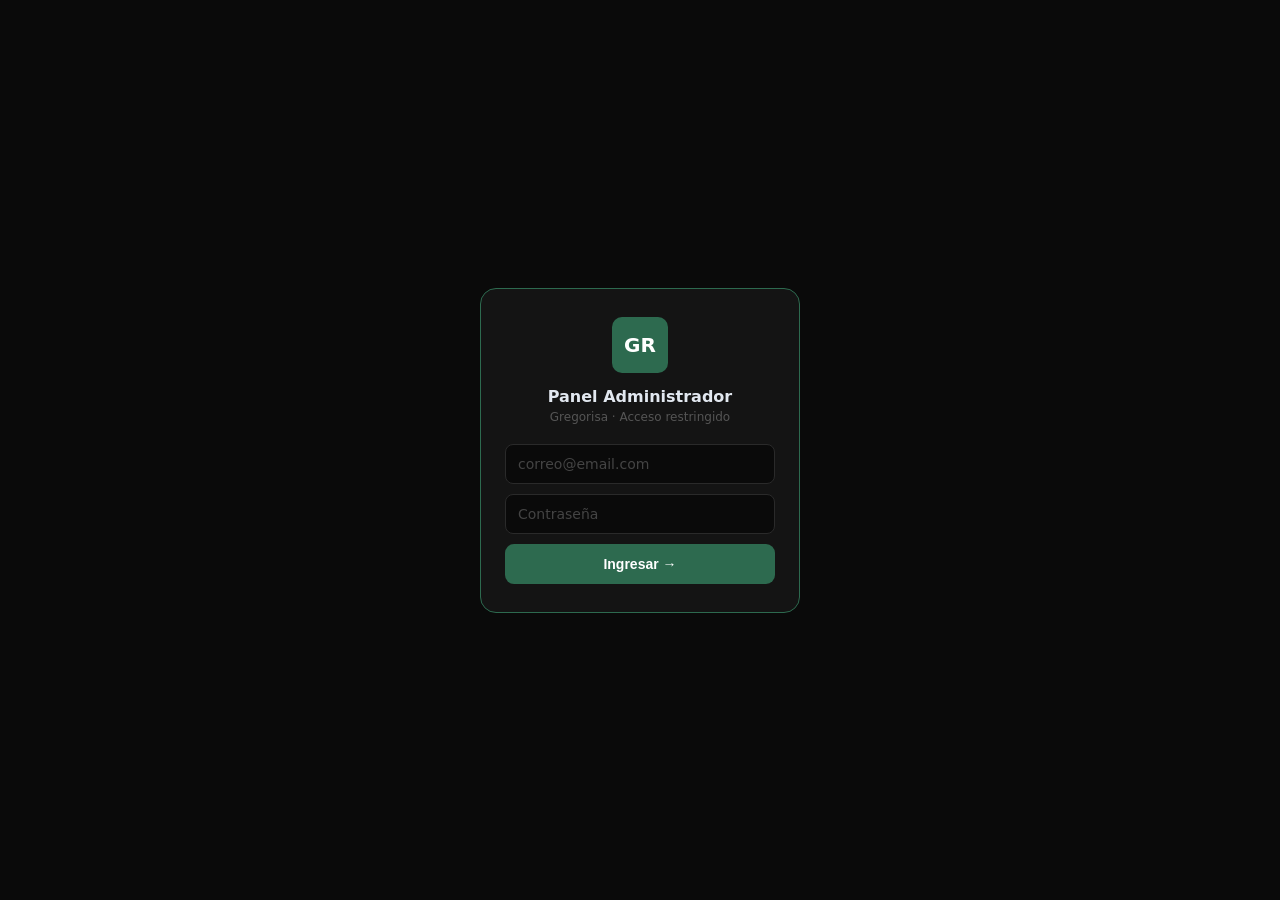
==== admin.html @ 1682cbec "Update Supabase client URL and key" ====
<!DOCTYPE html>
<html lang="es">
<head>
<meta charset="UTF-8">
<meta name="viewport" content="width=device-width, initial-scale=1.0">
<title>Gregorisa — Admin</title>
<style>
*{box-sizing:border-box;margin:0;padding:0;}
body{background:#0a0a0a;font-family:system-ui,sans-serif;color:#e2e8f0;min-height:100vh;}

/* AUTH */
.auth-guard{position:fixed;inset:0;background:#0a0a0a;z-index:9999;display:flex;align-items:center;justify-content:center;padding:20px;}
.auth-card{background:#141414;border:1px solid #2D6A4F;border-radius:16px;padding:28px 24px;width:100%;max-width:320px;}
.auth-logo{width:56px;height:56px;background:#2D6A4F;border-radius:10px;display:flex;align-items:center;justify-content:center;font-size:20px;font-weight:900;color:#fff;margin:0 auto 14px;}
.auth-title{font-size:16px;font-weight:700;color:#e2e8f0;text-align:center;margin-bottom:4px;}
.auth-sub{font-size:12px;color:#555;text-align:center;margin-bottom:20px;}
.auth-inp{width:100%;background:#0a0a0a;border:1px solid #2a2a2a;border-radius:8px;padding:11px 12px;font-size:14px;color:#e2e8f0;outline:none;margin-bottom:10px;font-family:inherit;}
.auth-inp:focus{border-color:#2D6A4F;}
.auth-inp::placeholder{color:#444;}
.auth-btn{width:100%;background:#2D6A4F;color:#fff;font-size:14px;font-weight:700;padding:12px;border-radius:9px;border:none;cursor:pointer;}
.auth-btn:hover{opacity:.88;}
.auth-err{background:#0a1f17;border:1px solid #1B4332;border-radius:7px;padding:8px 12px;font-size:12px;color:#86efac;margin-bottom:10px;display:none;}

/* HEADER */
.header{background:#141414;border-bottom:1px solid #1e1e1e;padding:12px 16px;display:flex;justify-content:space-between;align-items:center;position:sticky;top:0;z-index:50;}
.logo-sq{width:32px;height:32px;background:#2D6A4F;border-radius:6px;display:flex;align-items:center;justify-content:center;font-size:11px;font-weight:900;color:#fff;}
.header-name{font-size:14px;font-weight:700;color:#fff;}
.header-sub{font-size:10px;color:#555;}
.header-right{display:flex;align-items:center;gap:8px;}
.clk{font-size:12px;color:#555;font-variant-numeric:tabular-nums;}
.logout-btn{background:transparent;border:0.5px solid #333;color:#666;font-size:11px;padding:5px 10px;border-radius:7px;cursor:pointer;}
.logout-btn:hover{border-color:#2D6A4F;color:#2D6A4F;}

/* TABS */
.tabs{display:flex;background:#141414;border-bottom:1px solid #1e1e1e;overflow-x:auto;}
.tab{padding:12px 16px;font-size:12px;font-weight:500;color:#555;cursor:pointer;white-space:nowrap;border-bottom:2px solid transparent;transition:all .15s;}
.tab:hover{color:#ccc;}
.tab.active{color:#2D6A4F;border-bottom-color:#2D6A4F;}
.view{display:none;padding:14px;}.view.active{display:block;}

/* FILTRO */
.filter-row{display:flex;gap:6px;margin-bottom:16px;flex-wrap:wrap;align-items:center;}
.fb{font-size:11px;padding:6px 14px;border-radius:20px;border:0.5px solid #2a2a2a;background:transparent;color:#555;cursor:pointer;transition:all .15s;}
.fb:hover{color:#ccc;border-color:#555;}
.fb.active{background:#2D6A4F;border-color:#2D6A4F;color:#fff;font-weight:600;}
.date-row{display:grid;grid-template-columns:1fr 1fr auto;gap:8px;margin-bottom:10px;}
.dl{font-size:10px;color:#555;margin-bottom:3px;}
.di{width:100%;background:#0a0a0a;border:1px solid #1e1e1e;border-radius:7px;padding:7px 10px;font-size:12px;color:#e2e8f0;outline:none;font-family:inherit;}
.di:focus{border-color:#2D6A4F;}
.apply-btn{background:#2D6A4F;color:#fff;font-size:12px;font-weight:700;padding:8px 14px;border-radius:7px;border:none;cursor:pointer;}
.fi{font-size:11px;color:#555;margin-top:6px;}
.fi span{color:#2D6A4F;font-weight:600;}

/* MÉTRICAS PRINCIPALES */
.met-grid{display:grid;grid-template-columns:1fr 1fr;gap:10px;margin-bottom:16px;}
.met{background:#141414;border:1px solid #1e1e1e;border-radius:12px;padding:14px;}
.met-lbl{font-size:11px;color:#555;margin-bottom:6px;}
.met-val{font-size:26px;font-weight:800;color:#fff;line-height:1;margin-bottom:4px;}
.met-delta{font-size:11px;font-weight:500;}
.delta-up{color:#22c55e;}.delta-down{color:#86efac;}.delta-neu{color:#555;}

/* GRÁFICA DÍAS */
.chart-card{background:#141414;border:1px solid #1e1e1e;border-radius:12px;padding:14px;margin-bottom:12px;}
.chart-header{display:flex;justify-content:space-between;align-items:center;margin-bottom:16px;}
.chart-title{font-size:13px;font-weight:600;color:#e2e8f0;}
.chart-peak{font-size:11px;color:#2D6A4F;font-weight:600;}
.bars-dias{display:flex;align-items:flex-end;gap:6px;height:120px;}
.bar-dia-col{display:flex;flex-direction:column;align-items:center;gap:4px;flex:1;}
.bar-dia{border-radius:4px 4px 0 0;width:100%;min-height:4px;transition:opacity .15s;}
.bar-dia:hover{opacity:.75;}
.bar-dia-val{font-size:9px;color:#555;white-space:nowrap;}
.bar-dia-lbl{font-size:10px;color:#555;}
.bar-dia.peak{background:#2D6A4F!important;}

/* GRÁFICA HORAS */
.bars-horas{display:flex;align-items:flex-end;gap:3px;height:80px;}
.bar-h-col{display:flex;flex-direction:column;align-items:center;gap:2px;flex:1;}
.bar-h{border-radius:2px 2px 0 0;width:100%;min-height:2px;}
.bar-h-lbl{font-size:8px;color:#555;}

/* DOS COLUMNAS */
.two-col{display:grid;grid-template-columns:1fr 1fr;gap:10px;margin-bottom:12px;}

/* RANKING */
.rank-card{background:#141414;border:1px solid #1e1e1e;border-radius:12px;padding:14px;}
.rank-title{font-size:12px;font-weight:600;color:#888;margin-bottom:12px;}
.rank-item{display:flex;align-items:center;gap:8px;padding:8px 0;border-bottom:0.5px solid #1e1e1e;}
.rank-item:last-child{border-bottom:none;}
.rank-n{font-size:13px;font-weight:700;min-width:18px;text-align:center;}
.rn1{color:##B7E4C7;}.rn2{color:#94a3b8;}.rn3{color:#cd7c2f;}.rn-o{color:#333;}
.rank-name{font-size:12px;color:#94a3b8;flex:1;white-space:nowrap;overflow:hidden;text-overflow:ellipsis;}
.rank-bar-wrap{width:50px;height:4px;background:#1e1e1e;border-radius:2px;flex-shrink:0;}
.rank-bar-fill{height:4px;border-radius:2px;background:#2D6A4F;}
.rank-val{font-size:12px;font-weight:700;color:#fff;min-width:48px;text-align:right;}

/* DONUT */
.donut-wrap{display:flex;flex-direction:column;align-items:center;justify-content:center;padding:10px 0;}
.donut-svg{width:110px;height:110px;}
.donut-legend{width:100%;margin-top:12px;}
.donut-row{display:flex;align-items:center;gap:8px;padding:5px 0;border-bottom:0.5px solid #1e1e1e;}
.donut-row:last-child{border-bottom:none;}
.donut-dot{width:8px;height:8px;border-radius:50%;flex-shrink:0;}
.donut-lbl{font-size:11px;color:#94a3b8;flex:1;}
.donut-pct{font-size:12px;font-weight:700;color:#fff;}

/* TIEMPOS */
.tiempos-card{background:#141414;border:1px solid #1e1e1e;border-radius:12px;padding:14px;margin-bottom:12px;}
.t-summary{display:grid;grid-template-columns:repeat(3,1fr);gap:8px;margin-bottom:12px;}
.ts-box{background:#0a0a0a;border-radius:8px;padding:10px;text-align:center;border:1px solid #1e1e1e;}
.ts-val{font-size:20px;font-weight:700;margin-bottom:2px;}
.ts-lbl{font-size:10px;color:#555;}
.t-item{display:flex;align-items:center;gap:8px;padding:7px 0;border-bottom:0.5px solid #1e1e1e;}
.t-item:last-child{border-bottom:none;}
.t-num{font-size:11px;font-weight:700;color:#2D6A4F;min-width:36px;}
.t-bar-w{width:60px;height:4px;background:#1e1e1e;border-radius:2px;flex-shrink:0;}
.t-bar-f{height:4px;border-radius:2px;}

/* INSIGHT */
.insight{background:#0d0d0d;border-left:3px solid #2D6A4F;border-radius:0 8px 8px 0;padding:10px 12px;margin-bottom:8px;font-size:12px;color:#888;line-height:1.6;}
.insight strong{color:#e2e8f0;}

/* PEDIDOS */
.card{background:#141414;border:1px solid #1e1e1e;border-radius:12px;padding:14px;margin-bottom:10px;}
.card-title{font-size:12px;font-weight:600;color:#555;margin-bottom:12px;display:flex;align-items:center;gap:8px;}
.pedido-row{display:flex;align-items:flex-start;gap:8px;padding:9px 0;border-bottom:1px solid #1a1a1a;flex-wrap:wrap;}
.pedido-row:last-child{border-bottom:none;}
.ped-num{font-size:12px;font-weight:700;color:#2D6A4F;min-width:40px;}
.ped-info{flex:1;min-width:120px;}
.ped-nombre{font-size:12px;color:#e2e8f0;font-weight:500;}
.ped-items{font-size:11px;color:#555;margin-top:2px;}
.ped-nota{font-size:11px;color:#fb923c;margin-top:2px;}
.ped-total{font-size:12px;font-weight:700;color:##B7E4C7;}
.s-pill{font-size:10px;padding:2px 8px;border-radius:8px;}
.s-espera{background:#1a1500;color:##B7E4C7;border:0.5px solid #444400;}
.s-cocina{background:#0e0e1e;color:#818cf8;border:0.5px solid #2e2e5e;}
.s-listo{background:#051a0a;color:#34d399;border:0.5px solid #064e35;}
.s-entregado{background:#141414;color:#444;border:0.5px solid #222;}
.s-cancelado{background:#0a1f17;color:#86efac;border:0.5px solid #330000;}
.btn-row{display:flex;gap:4px;flex-wrap:wrap;margin-top:5px;}
.act-btn{font-size:10px;padding:3px 8px;border-radius:5px;border:0.5px solid;cursor:pointer;background:transparent;}
.btn-av{color:#34d399;border-color:#34d399;}.btn-av:hover{background:#051a0a;}
.btn-ca{color:#86efac;border-color:#86efac;}.btn-ca:hover{background:#0a1f17;}
.btn-ed{color:#38bdf8;border-color:#38bdf8;}.btn-ed:hover{background:#0e2030;}

/* MENÚ */
.cat-filter{display:flex;gap:6px;flex-wrap:wrap;margin-bottom:12px;}
.cf-btn{font-size:11px;padding:4px 10px;border-radius:16px;border:0.5px solid #1e1e1e;background:transparent;color:#555;cursor:pointer;}
.cf-btn.active{background:#2D6A4F;border-color:#2D6A4F;color:#fff;}
.menu-row{display:flex;align-items:center;gap:10px;padding:9px 0;border-bottom:1px solid #1a1a1a;}
.menu-row:last-child{border-bottom:none;}
.m-icon{font-size:18px;width:32px;text-align:center;}
.m-name{font-size:13px;color:#e2e8f0;flex:1;}
.m-cat{font-size:10px;color:#555;}
.m-price{font-size:13px;font-weight:700;color:##B7E4C7;min-width:50px;text-align:right;}
.toggle{width:36px;height:20px;border-radius:10px;cursor:pointer;border:none;transition:background .15s;flex-shrink:0;}
.ton{background:#2D6A4F;}.toff{background:#222;}

/* COCINA */
.comandas-grid{display:grid;grid-template-columns:1fr 1fr;gap:10px;}
.comanda{border-radius:10px;padding:12px;border:1.5px solid;}
.c-urgente{background:#100505;border-color:#86efac;}
.c-warn{background:#100e00;border-color:##B7E4C7;}
.c-ok{background:#031008;border-color:#34d399;}
.c-top{display:flex;justify-content:space-between;align-items:center;margin-bottom:6px;}
.c-num{font-size:13px;font-weight:700;color:#e2e8f0;}
.c-timer{font-size:20px;font-weight:700;font-variant-numeric:tabular-nums;}
.t-ok{color:#34d399;}.t-warn{color:##B7E4C7;}.t-late{color:#86efac;}
.c-item{font-size:12px;color:#666;padding:3px 0;border-bottom:0.5px solid rgba(255,255,255,.04);}
.c-actions{display:flex;gap:6px;margin-top:10px;}
.c-btn{flex:1;padding:7px;border-radius:7px;font-size:11px;font-weight:600;border:none;cursor:pointer;}
.c-btn-green{background:#1D9E75;color:#fff;}
.c-btn-red{background:transparent;color:#86efac;border:1px solid #86efac;}

/* MODAL AVANZADO */
.modal-bottom{position:fixed;inset:0;background:rgba(0,0,0,.9);z-index:999;display:flex;align-items:flex-end;}
.modal-sheet{background:#141414;border-radius:16px 16px 0 0;width:100%;padding:20px;max-height:85vh;overflow-y:auto;border-top:1px solid #2D6A4F;}
.modal-title{font-size:15px;font-weight:700;color:#e2e8f0;margin-bottom:14px;}
#edit-items-list{background:#0a0a0a;border-radius:8px;border:1px solid #1e1e1e;margin-bottom:10px;}
.mi-row{display:flex;align-items:center;gap:8px;padding:10px 12px;border-bottom:0.5px solid #1e1e1e;}
.mi-row:last-of-type{border-bottom:none;}
.mi-name{font-size:12px;color:#94a3b8;flex:1;}
.mi-btn{width:26px;height:26px;border-radius:6px;background:#1e1e1e;border:1px solid #2a2a2a;color:#e2e8f0;cursor:pointer;font-size:14px;}
.mi-qty{font-size:13px;font-weight:600;min-width:20px;text-align:center;color:#e2e8f0;}
.mi-price{font-size:12px;font-weight:600;color:##B7E4C7;min-width:44px;text-align:right;}
.btn-add-more{width:100%;background:#0a0a0a;color:#38bdf8;border:1px dashed #38bdf8;padding:9px;border-radius:8px;font-size:12px;cursor:pointer;margin-bottom:12px;}
#edit-search-results{max-height:200px;overflow-y:auto;background:#0a0a0a;border-radius:8px;border:1px solid #1e1e1e;margin-top:5px;display:none;}
.search-item-mini{padding:9px 12px;border-bottom:1px solid #1e1e1e;display:flex;justify-content:space-between;align-items:center;font-size:12px;cursor:pointer;}
.search-item-mini:hover{background:#141414;}
.modal-select{width:100%;background:#0a0a0a;border:1px solid #1e1e1e;border-radius:7px;padding:9px 12px;font-size:13px;color:#e2e8f0;outline:none;margin-bottom:12px;}
.modal-input{width:100%;background:#0a0a0a;border:1px solid #1e1e1e;border-radius:7px;padding:9px 12px;font-size:13px;color:#e2e8f0;outline:none;margin-bottom:14px;font-family:inherit;}
.modal-input::placeholder{color:#444;}
.modal-btns{display:flex;gap:8px;}
.modal-ok{flex:1;background:#2D6A4F;color:#fff;font-size:13px;font-weight:700;padding:11px;border-radius:8px;border:none;cursor:pointer;}
.modal-cancel{background:#1e1e1e;color:#666;font-size:13px;padding:11px 16px;border-radius:8px;border:none;cursor:pointer;}

.loading-txt{text-align:center;padding:30px;color:#333;font-size:13px;}
.realtime-badge{font-size:10px;color:#34d399;background:#051a0a;padding:2px 8px;border-radius:8px;border:0.5px solid #064e35;}
.badge-live{font-size:10px;color:#2D6A4F;background:#0a1f17;padding:2px 8px;border-radius:8px;border:0.5px solid #440000;}
</style><link rel="stylesheet" href="daterangepicker.css">
</head>
<body>

<!-- AUTH GUARD -->
<div class="auth-guard" id="auth-guard">
  <div class="auth-card">
    <div class="auth-logo">GR</div>
    <div class="auth-title">Panel Administrador</div>
    <div class="auth-sub">Gregorisa · Acceso restringido</div>
    <div class="auth-err" id="auth-err"></div>
    <input class="auth-inp" type="email" id="auth-email" placeholder="correo@email.com" autocomplete="email">
    <input class="auth-inp" type="password" id="auth-pass" placeholder="Contraseña">
    <button class="auth-btn" onclick="doLogin()">Ingresar →</button>
  </div>
</div>

<!-- APP -->
<div id="app" style="display:none;">
  <div class="header">
    <div style="display:flex;align-items:center;gap:10px;">
      <div class="logo-sq">GR</div>
      <div><div class="header-name">GREGORISA</div><div class="header-sub" id="admin-sub">Administrador</div></div>
    </div>
    <div class="header-right">
      <span class="clk" id="clk">--:--:--</span>
      <button class="logout-btn" onclick="cerrarSesion()">Salir</button>
    </div>
  </div>

  <div class="tabs">
    <div class="tab active" onclick="setTab('dashboard',this)">📊 Dashboard</div>
    <div class="tab" onclick="setTab('pedidos',this)">📋 Pedidos <span class="realtime-badge" id="ped-badge">0</span></div>
    <div class="tab" onclick="setTab('cocina',this)">🍳 Cocina</div>
    <div class="tab" onclick="setTab('menu',this)">🍗 Menú</div><div class="tab" onclick="setTab('usuarios',this)">👤 Usuarios</div>
  </div>

  <!-- DASHBOARD -->
  <div class="view active" id="v-dashboard">
    <!-- FILTRO -->
    <div style="background:#141414;border:1px solid #1e1e1e;border-radius:12px;padding:12px 14px;margin-bottom:14px;">
      <div style="display:flex;align-items:center;justify-content:space-between;margin-bottom:10px;">
        <span style="font-size:12px;font-weight:600;color:#555;">📅 Período</span>
        <div style="display:flex;align-items:center;gap:10px;"><button style="font-size:11px;color:#34d399;background:transparent;border:none;cursor:pointer;" onclick="exportarVentasCSV()">⬇ Descargar</button><button style="font-size:11px;color:#34d399;background:transparent;border:none;cursor:pointer;" onclick="cargarTodo()">↻ Actualizar</button></div>
      </div>
      <div class="filter-row">
        <button class="fb active" onclick="aplicarPeriodo('hoy',this)">Hoy</button>
        <button class="fb" onclick="aplicarPeriodo('ayer',this)">Ayer</button>
        <button class="fb" onclick="aplicarPeriodo('semana',this)">7 días</button>
        <button class="fb" onclick="aplicarPeriodo('mes',this)">Este mes</button>
        <button class="fb" onclick="aplicarPeriodo('mes_anterior',this)">Mes anterior</button>
        <button class="fb" onclick="aplicarPeriodo('todo',this)">Todo</button>
      </div>
      <div class="date-row">
        <div><div class="dl">Desde</div><input class="di" type="date" id="fecha-desde"></div>
        <div><div class="dl">Hasta</div><input class="di" type="date" id="fecha-hasta"></div>
        <button class="apply-btn" onclick="aplicarFechasPersonalizadas()">Aplicar</button>
      </div>
      

    <!-- EGRESOS -->
    <div class="card" style="margin-bottom:14px;">
      <div class="card-title" style="justify-content:space-between;display:flex;">💸 Egresos <button style="font-size:11px;color:#86efac;background:transparent;border:none;cursor:pointer;" onclick="abrirModalEgreso()">+ Registrar egreso</button></div>
      <div id="egresos-total" style="font-size:20px;font-weight:800;color:#fff;margin-bottom:8px;">S/0.00</div>
      <div id="egresos-list"></div>
    </div>

    <!-- MÉTRICAS -->
    <div class="met-grid">
      <div class="met">
        <div class="met-lbl">💰 Ventas totales</div>
        <div class="met-val" id="m-ventas">S/0</div>
        <div class="met-delta delta-up" id="m-vsub">0 entregados</div>
      </div>
      <div class="met">
        <div class="met-lbl">🎫 Ticket promedio</div>
        <div class="met-val" id="m-ticket">S/0</div>
        <div class="met-delta delta-neu">por pedido</div>
      </div>
      <div class="met">
        <div class="met-lbl">📋 Total pedidos</div>
        <div class="met-val" id="m-total">0</div>
        <div class="met-delta delta-up" id="m-asub">0 activos</div>
      </div>
      <div class="met">
        <div class="met-lbl">❌ Cancelados</div>
        <div class="met-val" id="m-cancel">0</div>
        <div class="met-delta delta-down" id="m-csub">0% del total</div>
      </div>
    </div>

    <!-- GRÁFICA VENTAS POR DÍA -->
    <div class="chart-card">
      <div class="chart-header">
        <span class="chart-title" id="chart-dias-title">Ventas por día</span>
        <span class="chart-peak" id="chart-dias-peak">Mejor día: —</span>
      </div>
      <div class="bars-dias" id="chart-dias"></div>
    </div>

    <!-- DOS COLUMNAS: platos + categorías -->
    <div class="two-col">
      <div class="rank-card">
        <div class="rank-title" style="display:flex;align-items:center;justify-content:space-between;">🍗 Platos más vendidos<button style="font-size:11px;color:#34d399;background:transparent;border:none;cursor:pointer;" onclick="exportarPlatosCSV()">⬇ Descargar</button></div>
        <div id="rank-platos"><div class="loading-txt">Cargando...</div></div>
      </div>
      <div class="rank-card">
        <div class="rank-title">🍽️ Por categoría</div>
        <div class="donut-wrap">
          <svg class="donut-svg" viewBox="0 0 110 110" id="donut-svg"></svg>
          <div class="donut-legend" id="donut-legend"></div>
        </div>
      </div>
    </div>

    <!-- VENTAS POR HORA -->
    <div class="chart-card">
      <div class="chart-header">
        <span class="chart-title">Ventas por hora</span>
        <span class="chart-peak" id="chart-horas-peak">Pico: —</span>
      </div>
      <div class="bars-horas" id="chart-horas"></div>
      <div style="display:flex;justify-content:space-between;margin-top:4px;">
        <span style="font-size:9px;color:#333;">10h</span>
        <span style="font-size:9px;color:#333;">Tarde</span>
        <span style="font-size:9px;color:#333;">23h</span>
      </div>
    </div>

    <!-- TIEMPOS -->
    <div class="tiempos-card">
      <div style="display:flex;justify-content:space-between;align-items:center;margin-bottom:12px;">
        <span style="font-size:13px;font-weight:600;color:#e2e8f0;">⏱️ Tiempos de entrega</span>
        <span style="font-size:10px;color:#555;">🟢 ≤10min 🟡 ≤20min 🔴 +20min</span>
      </div>
      <div class="t-summary">
        <div class="ts-box"><div class="ts-val" id="t-prom" style="color:#34d399;">—</div><div class="ts-lbl">Promedio</div></div>
        <div class="ts-box"><div class="ts-val" id="t-min" style="color:#38bdf8;">—</div><div class="ts-lbl">Más rápido</div></div>
        <div class="ts-box"><div class="ts-val" id="t-max" style="color:#86efac;">—</div><div class="ts-lbl">Más lento</div></div>
      </div>
      <div id="tiempos-list"></div>
    </div>

    <!-- TOP MESAS -->
    <div class="rank-card" style="margin-bottom:12px;">
      <div class="rank-title">🪑 Mesas con más pedidos</div>
              <div id="rank-mesas"></div></div><div class="rank-card" style="margin-bottom:12px;"><div class="rank-title">💳 Tipo de pago</div><div id="rank-pago"></div>
    </div>

    <!-- INSIGHTS -->
    <div id="insights-box"></div>
  </div>
  </div>

  <!-- PEDIDOS -->
  <div class="view" id="v-pedidos">
    <div class="card"><div class="card-title">PEDIDOS ACTIVOS <span class="realtime-badge">Live ⚡</span></div><div id="pedidos-list"><div class="loading-txt">Cargando...</div></div></div>
    <div class="card"><div class="card-title">HISTORIAL ENTREGADOS</div><div id="historial-list"><div class="loading-txt">Cargando...</div></div></div>
  </div>

  <!-- COCINA -->
  <div class="view" id="v-cocina">
    <div class="card"><div class="card-title">COMANDAS EN VIVO <span class="realtime-badge">Live ⚡</span></div><div class="comandas-grid" id="admin-cocina"></div></div>
  </div>

  <!-- MENÚ -->
  <div class="view" id="v-menu">
    <div class="cat-filter" id="cat-filter"></div>
    <button class="btn-add-more" onclick="abrirModalNuevoPlato()">+ Agregar plato nuevo</button>
    <div class="card"><div class="card-title">CARTA — <span id="menu-count">—</span> productos activos</div><div id="menu-list"></div></div>
  </div>
  <div class="view" id="v-usuarios"><button class="btn-add-more" onclick="abrirModalNuevoUsuario()">+ Crear usuario</button><div class="card"><div class="card-title">USUARIOS DEL SISTEMA</div><div id="usuarios-list"></div></div></div>
</div>

<!-- MODAL EDITAR AVANZADO -->
<div class="modal-bottom" id="modal" style="display:none">
  <div class="modal-sheet">
    <div class="modal-title">Editar pedido <span id="modal-num"></span></div>
    <label style="font-size:11px;color:#555;margin-bottom:4px;display:block;">Platos actuales</label>
    <div id="edit-items-list"></div>
    <button class="btn-add-more" onclick="toggleEditSearch()">+ Añadir producto del menú</button>
    <div id="edit-search-box" style="display:none;margin-bottom:12px;">
      <input type="text" class="modal-input" id="edit-search-inp" placeholder="Buscar en la carta..." oninput="searchInMenu(this.value)">
      <div id="edit-search-results"></div>
    </div>
    <label style="font-size:11px;color:#555;margin-bottom:4px;display:block;">Estado</label>
    <select class="modal-select" id="modal-estado" onchange="toggleModalPago()">
      <option value="espera">En espera</option>
      <option value="cocina">En cocina</option>
      <option value="listo">Listo</option>
      <option value="entregado">Entregado</option>
      <option value="cancelado">Cancelado</option>
    </select>
    <div id="modal-pago-row" style="display:none;">
      <label style="font-size:11px;color:#555;margin-bottom:4px;display:block;margin-top:10px;">Tipo de pago *</label>
      <select class="modal-select" id="modal-pago">
        <option value="">Sin especificar</option>
        <option value="efectivo">Efectivo</option>
        <option value="tarjeta">Tarjeta de credito</option>
        <option value="yape">Yape</option>
      </select>
    </div>
    <label style="font-size:11px;color:#555;margin-bottom:4px;display:block;">Nota</label>
    <input class="modal-input" type="text" id="modal-nota" placeholder="Nota para cocina...">
    <div class="modal-btns">
      <button class="modal-cancel" onclick="cerrarModal()">Cancelar</button>
      <button class="modal-ok" onclick="guardarEdicion()">Guardar Cambios</button>
    </div>
  </div>
</div>

<!-- MODAL NUEVO PLATO -->
<div class="modal-bottom" id="modal-nuevo" style="display:none">
  <div class="modal-sheet">
    <div class="modal-title">Agregar plato nuevo</div>
    <label style="font-size:11px;color:#555;margin-bottom:4px;display:block;">Nombre *</label>
    <input class="modal-input" type="text" id="np-nombre" placeholder="Ej: Capuccino">
    <label style="font-size:11px;color:#555;margin-bottom:4px;display:block;">Categoría *</label>
    <input class="modal-input" type="text" id="np-categoria" placeholder="Ej: Bebidas Calientes" list="np-cat-list">
    <datalist id="np-cat-list"></datalist>
    <label style="font-size:11px;color:#555;margin-bottom:4px;display:block;">Precio (S/) *</label>
    <input class="modal-input" type="number" step="0.10" min="0" id="np-precio" placeholder="Ej: 12.50">
    <label style="font-size:11px;color:#555;margin-bottom:4px;display:block;">Emoji / Icono</label>
    <input class="modal-input" type="text" id="np-icono" placeholder="☕" maxlength="4">
    <label style="font-size:11px;color:#555;margin-bottom:4px;display:block;">Descripción</label>
    <input class="modal-input" type="text" id="np-descripcion" placeholder="Breve descripción del plato">
    <label style="font-size:11px;color:#555;margin-bottom:4px;display:block;">Solo disponible ciertos días (opcional)</label>
    <input class="modal-input" type="text" id="np-dias" placeholder="Ej: Fines de semana">
    <div class="modal-btns">
      <button class="modal-cancel" onclick="cerrarModalNuevo()">Cancelar</button>
      <button class="modal-ok" onclick="guardarNuevoPlato()">Guardar plato</button>
    </div>
  </div>
</div>

<div class="modal-bottom" id="modal-nuevo-usuario" style="display:none"><div class="modal-sheet"><div class="modal-title">Crear nuevo usuario</div><label style="font-size:11px;color:#555;margin-bottom:4px;display:block;">Nombre *</label><input class="modal-input" type="text" id="nu-nombre" placeholder="Ej: Juan Pérez"><label style="font-size:11px;color:#555;margin-bottom:4px;display:block;">Email *</label><input class="modal-input" type="email" id="nu-email" placeholder="Ej: juan@gregorisa.com"><label style="font-size:11px;color:#555;margin-bottom:4px;display:block;">Contraseña temporal *</label><input class="modal-input" type="text" id="nu-pass" placeholder="Mínimo 6 caracteres"><label style="font-size:11px;color:#555;margin-bottom:4px;display:block;">Rol *</label><select class="modal-select" id="nu-rol"><option value="mozo">Mozo</option><option value="cocina">Cocina / Barra</option><option value="admin">Administrador</option></select><div class="modal-btns"><button class="modal-cancel" onclick="cerrarModalNuevoUsuario()">Cancelar</button><button class="modal-ok" onclick="crearUsuario()">Crear usuario</button></div></div></div><div class="modal-bottom" id="modal-editar-usuario" style="display:none"><div class="modal-sheet"><div class="modal-title">Editar usuario</div><input type="hidden" id="eu-id"><label style="font-size:11px;color:#555;margin-bottom:4px;display:block;">Nombre *</label><input class="modal-input" type="text" id="eu-nombre"><label style="font-size:11px;color:#555;margin-bottom:4px;display:block;">Email</label><input class="modal-input" type="email" id="eu-email" disabled style="opacity:0.6;"><label style="font-size:11px;color:#555;margin-bottom:4px;display:block;">Rol *</label><select class="modal-select" id="eu-rol"><option value="mozo">Mozo</option><option value="cocina">Cocina / Barra</option><option value="admin">Administrador</option></select><label style="font-size:11px;color:#555;margin-bottom:4px;display:block;margin-top:6px;">Nueva contraseña temporal (opcional)</label><input class="modal-input" type="text" id="eu-pass" placeholder="Dejar vacío para no cambiarla"><div class="modal-btns"><button class="modal-cancel" onclick="cerrarModalEditarUsuario()">Cancelar</button><button class="modal-ok" onclick="guardarEdicionUsuario()">Guardar cambios</button></div></div></div><div class="modal-bottom" id="modal-egreso" style="display:none">
<div class="modal-sheet">
<div class="modal-title">Registrar egreso</div>
<label style="font-size:11px;color:#555;margin-bottom:4px;display:block;">Nombre del proveedor *</label>
<input class="modal-input" type="text" id="eg-proveedor" placeholder="Ej: Distribuidora ABC">
<label style="font-size:11px;color:#555;margin-bottom:4px;display:block;">Descripción</label>
<input class="modal-input" type="text" id="eg-descripcion" placeholder="Ej: Compra de insumos">
<label style="font-size:11px;color:#555;margin-bottom:4px;display:block;">Monto (S/) *</label>
<input class="modal-input" type="number" step="0.10" min="0" id="eg-monto" placeholder="Ej: 50.00">
<div class="modal-btns">
<button class="modal-cancel" onclick="cerrarModalEgreso()">Cancelar</button>
<button class="modal-ok" onclick="guardarEgreso()">Guardar egreso</button>
</div>
</div>
</div>
<div class="modal-bottom" id="modal-editar-egreso" style="display:none">
<div class="modal-sheet">
<div class="modal-title">Editar egreso</div>
<input type="hidden" id="ee-id">
<label style="font-size:11px;color:#555;margin-bottom:4px;display:block;">Nombre del proveedor *</label>
<input class="modal-input" type="text" id="ee-proveedor">
<label style="font-size:11px;color:#555;margin-bottom:4px;display:block;">Descripción</label>
<input class="modal-input" type="text" id="ee-descripcion">
<label style="font-size:11px;color:#555;margin-bottom:4px;display:block;">Monto (S/) *</label>
<input class="modal-input" type="number" step="0.10" min="0" id="ee-monto">
<div class="modal-btns">
<button class="modal-cancel" onclick="cerrarModalEditarEgreso()">Cancelar</button>
<button class="modal-ok" onclick="guardarEdicionEgreso()">Guardar cambios</button>
</div>
</div>
</div>
<script src="daterangepicker.js"></script><script type="module">
import { createClient } from 'https://esm.sh/@supabase/supabase-js@2.49.4'
const supabase = createClient(
  'https://yxrhzqmdxcghrwqkdlow.supabase.co',
    'eyJhbGciOiJIUzI1NiIsInR5cCI6IkpXVCJ9.eyJpc3MiOiJzdXBhYmFzZSIsInJlZiI6Inl4cmh6cW1keGNnaHJ3cWtkbG93Iiwicm9sZSI6ImFub24iLCJpYXQiOjE3ODQ2NDAxNTgsImV4cCI6MjEwMDIxNjE1OH0.oyvZb8vpBrlLQrmX8Ynpv8Yym_xbCBUHto6DsRmcSaM'
)

let todoPedidos=[],menuItems=[],catActiva='Todo',editId=null,itemsEnEdicion=[],miRol='',usuariosCache=[],todoEgresos=[],miNombre=''
let fechaDesde='',fechaHasta='',periodoLabel='Hoy';function initDateRangePickerUI(){var fr=document.querySelector('.filter-row');var dr=document.querySelector('.date-row');if(fr)fr.style.display='none';if(dr)dr.style.display='none';var c=document.createElement('div');c.id='drp-filtro';c.style.marginBottom='10px';if(fr&&fr.parentNode)fr.parentNode.insertBefore(c,fr);window.drp=new DateRangePicker('#drp-filtro',{locale:'es',start:new Date().toLocaleDateString('en-CA',{timeZone:'America/Lima'}),end:new Date().toLocaleDateString('en-CA',{timeZone:'America/Lima'}),onApply:function(r){fechaDesde=r.start+'T00:00:00-05:00';fechaHasta=r.end+'T23:59:59-05:00';periodoLabel=r.label;var fi=document.getElementById('filter-info');if(fi)fi.innerHTML='Mostrando: <span>'+r.label+'</span>';cargarTodo();}});}

setInterval(()=>{const el=document.getElementById('clk');if(el)el.textContent=new Date().toLocaleTimeString('es-PE')},1000)

// ── AUTH ──────────────────────────────────────────────────────
async function init(){
  const{data:{session}}=await supabase.auth.getSession()
  if(session) await verificarRol(session.user.email)
}
async function verificarRol(email){
  const{data:u}=await supabase.from('usuarios').select('rol,nombre,activo').eq('email',email).single()
  if(!u||!u.activo){await supabase.auth.signOut();return}miRol=u.rol;
  if(u.rol==='cocina'){window.location.href='/cocina.html';return}
  if(u.rol==='mozo'){window.location.href='/mozo.html';return}
  document.getElementById('auth-guard').style.display='none'
  document.getElementById('app').style.display='block'
  document.getElementById('admin-sub').textContent='Admin: '+u.nombre;miNombre=u.nombre
  iniciarApp()
}
window.doLogin=async()=>{
  const email=document.getElementById('auth-email').value.trim()
  const pass=document.getElementById('auth-pass').value.trim()
  const err=document.getElementById('auth-err')
  if(!email||!pass){err.textContent='Completa todos los campos.';err.style.display='block';return}
  err.style.display='none'
  const{error}=await supabase.auth.signInWithPassword({email,password:pass})
  if(error){err.textContent='Correo o contraseña incorrectos.';err.style.display='block';return}
  await verificarRol(email)
}
document.addEventListener('keydown',e=>{if(e.key==='Enter'&&document.getElementById('auth-guard').style.display!=='none')window.doLogin()})

// ── INIT APP ──────────────────────────────────────────────────
function iniciarApp(){initDateRangePickerUI();
  initFechas()
  cargarTodo()
  cargarMenu()
  cargarUsuarios();supabase.channel('admin-live').on('postgres_changes',{event:'*',schema:'public',table:'pedidos'},cargarTodo).subscribe()
  setInterval(cargarTodo,30000)
  setInterval(()=>{if(document.getElementById('v-cocina').classList.contains('active'))renderCocina()},1000)
}

function initFechas(){
  const hoy=new Date().toLocaleDateString('en-CA',{timeZone:'America/Lima'})
  document.getElementById('fecha-desde').value=hoy
  document.getElementById('fecha-hasta').value=hoy
  fechaDesde=hoy+'T00:00:00-05:00'; fechaHasta=hoy+'T23:59:59-05:00'
}

window.aplicarPeriodo=(p,el)=>{
  document.querySelectorAll('.fb').forEach(b=>b.classList.remove('active'));el.classList.add('active')
  const now=new Date(),hoy=now.toISOString().split('T')[0]
  if(p==='hoy'){fechaDesde=hoy+'T00:00:00';fechaHasta=hoy+'T23:59:59';periodoLabel='Hoy';document.getElementById('fecha-desde').value=hoy;document.getElementById('fecha-hasta').value=hoy}
  else if(p==='ayer'){const a=new Date(now);a.setDate(a.getDate()-1);const as=a.toISOString().split('T')[0];fechaDesde=as+'T00:00:00';fechaHasta=as+'T23:59:59';periodoLabel='Ayer';document.getElementById('fecha-desde').value=as;document.getElementById('fecha-hasta').value=as}
  else if(p==='semana'){const d=new Date(now);d.setDate(d.getDate()-7);const ds=d.toISOString().split('T')[0];fechaDesde=ds+'T00:00:00';fechaHasta=hoy+'T23:59:59';periodoLabel='Últimos 7 días';document.getElementById('fecha-desde').value=ds;document.getElementById('fecha-hasta').value=hoy}
  else if(p==='mes'){const i=new Date(now.getFullYear(),now.getMonth(),1).toISOString().split('T')[0];fechaDesde=i+'T00:00:00';fechaHasta=hoy+'T23:59:59';periodoLabel='Este mes';document.getElementById('fecha-desde').value=i;document.getElementById('fecha-hasta').value=hoy}
  else if(p==='mes_anterior'){const im=new Date(now.getFullYear(),now.getMonth()-1,1);const fm=new Date(now.getFullYear(),now.getMonth(),0);const is=im.toISOString().split('T')[0],fs=fm.toISOString().split('T')[0];fechaDesde=is+'T00:00:00';fechaHasta=fs+'T23:59:59';periodoLabel='Mes anterior';document.getElementById('fecha-desde').value=is;document.getElementById('fecha-hasta').value=fs}
  else if(p==='todo'){fechaDesde='2024-01-01T00:00:00';fechaHasta=hoy+'T23:59:59';periodoLabel='Todo';document.getElementById('fecha-desde').value='2024-01-01';document.getElementById('fecha-hasta').value=hoy}
  document.getElementById('filter-info').innerHTML='Mostrando: <span>'+periodoLabel+'</span>'
  cargarTodo()
}
window.aplicarFechasPersonalizadas=()=>{
  const d=document.getElementById('fecha-desde').value,h=document.getElementById('fecha-hasta').value
  if(!d||!h){alert('Selecciona ambas fechas');return}
  if(d>h){alert('La fecha inicial no puede ser mayor');return}
  document.querySelectorAll('.fb').forEach(b=>b.classList.remove('active'))
  fechaDesde=d+'T00:00:00';fechaHasta=h+'T23:59:59'
  periodoLabel=d+' al '+h
  document.getElementById('filter-info').innerHTML='Mostrando: <span>'+periodoLabel+'</span>'
  cargarTodo()
}

async function cargarTodo(){
  const{data}=await supabase.from('pedidos').select('*, pedido_items(*)').gte('created_at',fechaDesde).lte('created_at',fechaHasta).order('created_at',{ascending:false})
  todoPedidos=data||[]
  const{data:egData}=await supabase.from('egresos').select('*').gte('created_at',fechaDesde).lte('created_at',fechaHasta).order('created_at',{ascending:false})
  todoEgresos=egData||[]
  const{data:actData}=await supabase.from('pedidos').select('id').neq('estado','entregado').neq('estado','cancelado')
  document.getElementById('ped-badge').textContent=(actData||[]).length
  renderDashboard();renderPedidos();renderCocina();renderEgresos()
}
function exportarVentasCSV(){if(!todoPedidos.length){alert('No hay pedidos en el periodo seleccionado.');return}const headers=['Numero','Fecha','Hora','Cliente','Mesa','Items','Estado','Total','Mozo','Metodo de pago'];const esc=v=>'"'+String(v==null?'':v).replace(/"/g,'""')+'"';const rows=todoPedidos.map(p=>{const d=new Date(p.created_at);const fecha=d.toLocaleDateString('en-CA',{timeZone:'America/Lima'});const hora=d.toLocaleTimeString('es-PE',{timeZone:'America/Lima'});const items=(p.pedido_items||[]).map(i=>i.cantidad+'x '+i.nombre).join('; ');return [p.numero||'',fecha,hora,p.cliente_nombre||'',p.mesa||'',items,p.estado||'',parseFloat(p.total||0).toFixed(2),p.atendido_por||'',p.metodo_pago||''].map(esc).join(',')});const csv='\uFEFF'+headers.map(esc).join(',')+''+String.fromCharCode(10)+rows.join(String.fromCharCode(10));const blob=new Blob([csv],{type:'text/csv;charset=utf-8;'});const url=URL.createObjectURL(blob);const a=document.createElement('a');a.href=url;a.download='ventas_'+fechaDesde.split('T')[0]+'_a_'+fechaHasta.split('T')[0]+'.csv';document.body.appendChild(a);a.click();document.body.removeChild(a);URL.revokeObjectURL(url);}function exportarPlatosCSV(){const c={},tot={};todoPedidos.forEach(p=>{(p.pedido_items||[]).forEach(it=>{c[it.nombre]=(c[it.nombre]||0)+it.cantidad;tot[it.nombre]=(tot[it.nombre]||0)+(it.cantidad*parseFloat(it.precio_unit||0))})});const s=Object.entries(c).sort((a,b)=>b[1]-a[1]);if(!s.length){alert('No hay platos vendidos en el periodo seleccionado.');return}const headers=['Plato','Unidades','Total'];const esc=v=>'"'+String(v==null?'':v).replace(/"/g,'""')+'"';const rows=s.map(([n,q])=>[n,q,(tot[n]||0).toFixed(2)].map(esc).join(','));const csv='\uFEFF'+headers.map(esc).join(',')+String.fromCharCode(10)+rows.join(String.fromCharCode(10));const blob=new Blob([csv],{type:'text/csv;charset=utf-8;'});const url=URL.createObjectURL(blob);const a=document.createElement('a');a.href=url;a.download='platos_'+fechaDesde.split('T')[0]+'_a_'+fechaHasta.split('T')[0]+'.csv';document.body.appendChild(a);a.click();document.body.removeChild(a);URL.revokeObjectURL(url);}async function cargarMenu(){
  const{data}=await supabase.from('menu_items').select('*').order('categoria')
  menuItems=data||[]
  document.getElementById('menu-count').textContent=menuItems.filter(m=>m.disponible).length
  renderCatFilter();renderMenu()
}

// ── DASHBOARD ─────────────────────────────────────────────────
function fmtMin(m){if(!m||m<1)return '<1m';if(m<60)return Math.round(m)+'min';return Math.floor(m/60)+'h'+Math.round(m%60)+'m'}

function renderDashboard(){
  const ent=todoPedidos.filter(p=>p.estado==='entregado')
  const can=todoPedidos.filter(p=>p.estado==='cancelado')
  const act=todoPedidos.filter(p=>p.estado!=='entregado'&&p.estado!=='cancelado')
  const tv=ent.reduce((s,p)=>s+parseFloat(p.total||0),0)
  const tk=ent.length>0?tv/ent.length:0
  const pc=todoPedidos.length>0?Math.round(can.length/todoPedidos.length*100):0
  document.getElementById('m-ventas').textContent='S/'+tv.toFixed(2)
  document.getElementById('m-vsub').textContent='+'+ent.length+' pedidos entregados'
  document.getElementById('m-ticket').textContent='S/'+tk.toFixed(2)
  document.getElementById('m-total').textContent=todoPedidos.length
  document.getElementById('m-asub').textContent=act.length+' activos ahora'
  document.getElementById('m-cancel').textContent=can.length
  document.getElementById('m-csub').textContent='-'+pc+'% del total'
  renderChartDias(ent)
  renderChartHoras(ent)
  renderRankPlatos(ent)
  renderDonutCategorias(ent)
  renderRankMesas(ent);renderTipoPago(ent)
  renderTiempos(ent)
  renderInsights(ent,can,act,tv,tk)
}

function renderChartDias(ent){
  const dias={0:'Dom',1:'Lun',2:'Mar',3:'Mié',4:'Jue',5:'Vie',6:'Sáb'}
  const ventas={}
  ent.forEach(p=>{
    const d=new Date(p.created_at)
    const key=d.toISOString().split('T')[0]
    ventas[key]=(ventas[key]||0)+parseFloat(p.total||0)
  })
  // Últimos 7 días
  const arr=[]
  for(let i=6;i>=0;i--){
    const d=new Date(); d.setDate(d.getDate()-i)
    const key=d.toISOString().split('T')[0]
    arr.push({key,lbl:dias[d.getDay()],v:ventas[key]||0})
  }
  const peak=Math.max(...arr.map(x=>x.v),1)
  const peakDay=arr.find(x=>x.v===Math.max(...arr.map(y=>y.v)))
  const tit={hoy:'Ventas de hoy por hora',ayer:'Ventas de ayer',semana:'Ventas últimos 7 días'}
  document.getElementById('chart-dias-title').textContent='Ventas por día (últimos 7 días)'
  document.getElementById('chart-dias-peak').textContent=peakDay&&peakDay.v>0?`Mejor: ${peakDay.lbl} S/${peakDay.v.toFixed(0)}`:'Sin datos'
  document.getElementById('chart-dias').innerHTML=arr.map(x=>`
    <div class="bar-dia-col">
      <div class="bar-val" style="font-size:9px;color:#555;">${x.v>0?'S/'+Math.round(x.v):''}</div>
      <div class="bar-dia${x.v===Math.max(...arr.map(y=>y.v))&&x.v>0?' peak':''}" style="height:${Math.round(x.v/peak*90)}px;background:${x.v===Math.max(...arr.map(y=>y.v))&&x.v>0?'#2D6A4F':'#1e1e1e'};"></div>
      <div class="bar-dia-lbl">${x.lbl}</div>
    </div>`).join('')
}

function renderChartHoras(ent){
  const h={};for(let i=0;i<24;i++)h[i]=0
  ent.forEach(p=>{const hr=new Date(p.created_at).getHours();h[hr]+=parseFloat(p.total||0)})
  const ha=[];for(let i=10;i<=23;i++)ha.push({h:i,v:h[i]||0})
  const pk=Math.max(...ha.map(x=>x.v),1)
  const ph=ha.find(x=>x.v===Math.max(...ha.map(y=>y.v)))
  document.getElementById('chart-horas-peak').textContent=ph&&ph.v>0?`Pico: ${ph.h}:00h · S/${ph.v.toFixed(0)}`:'Sin datos'
  document.getElementById('chart-horas').innerHTML=ha.map(x=>`
    <div class="bar-h-col">
      <div class="bar-h" style="height:${Math.round(x.v/pk*70)}px;background:${x.v===Math.max(...ha.map(y=>y.v))&&x.v>0?'#2D6A4F':'#1e1e1e'};"></div>
      <div class="bar-h-lbl">${x.h}h</div>
    </div>`).join('')
}

function renderRankPlatos(ent){
  const c={},v={};ent.forEach(p=>{(p.pedido_items||[]).forEach(it=>{c[it.nombre]=(c[it.nombre]||0)+it.cantidad;v[it.nombre]=(v[it.nombre]||0)+(it.cantidad*parseFloat(it.precio_unit||0))})})
  const s=Object.entries(c).sort((a,b)=>b[1]-a[1]).slice(0,5)
  if(s.length===0){document.getElementById('rank-platos').innerHTML='<div class="loading-txt">Sin ventas</div>';return}
  const mx=s[0][1]
  const ns=['rn1','rn2','rn3','rn-o','rn-o']
  document.getElementById('rank-platos').innerHTML=s.map(([n,q],i)=>`
    <div class="rank-item">
      <span class="rank-n ${ns[i]}">${i+1}</span>
      <span class="rank-name">${n}</span>
      <div class="rank-bar-wrap"><div class="rank-bar-fill" style="width:${Math.round(q/mx*100)}%;"></div></div>
      <div style="text-align:right;"><div class="rank-val">S/${(v[n]||0).toFixed(0)}</div><div style="font-size:10px;color:#555;">${q} uds</div></div>
    </div>`).join('')
}

function renderDonutCategorias(ent){
  const cats={}
  ent.forEach(p=>{(p.pedido_items||[]).forEach(it=>{
    const prod=menuItems.find(m=>m.nombre===it.nombre)
    const cat=prod?.categoria||'Otros'
    cats[cat]=(cats[cat]||0)+(it.cantidad*parseFloat(it.precio_unit||0))
  })})
  const total=Object.values(cats).reduce((s,v)=>s+v,0)
  if(total===0){
    document.getElementById('donut-svg').innerHTML=''
    document.getElementById('donut-legend').innerHTML='<div class="loading-txt">Sin datos</div>'
    return
  }
  const colors=['#2D6A4F','#38bdf8','#34d399','##B7E4C7','#818cf8','#fb923c','#f472b6']
  const sorted=Object.entries(cats).sort((a,b)=>b[1]-a[1]).slice(0,6)
  // Donut SVG
  const cx=55,cy=55,r=40,stroke=18
  let offset=0
  const circ=2*Math.PI*r
  let paths=''
  sorted.forEach(([cat,val],i)=>{
    const pct=val/total
    const dash=pct*circ
    const gap=circ-dash
    paths+=`<circle cx="${cx}" cy="${cy}" r="${r}" fill="none" stroke="${colors[i]}" stroke-width="${stroke}" stroke-dasharray="${dash} ${gap}" stroke-dashoffset="${-offset}" transform="rotate(-90 ${cx} ${cy})" opacity="0.9"/>`
    offset+=dash
  })
  document.getElementById('donut-svg').innerHTML=paths+`<text x="${cx}" y="${cy+5}" text-anchor="middle" fill="#e2e8f0" font-size="10" font-weight="700">S/${Math.round(total)}</text>`
  // Leyenda
  document.getElementById('donut-legend').innerHTML=sorted.map(([cat,val],i)=>`
    <div class="donut-row">
      <div class="donut-dot" style="background:${colors[i]};"></div>
      <span class="donut-lbl">${cat}</span>
      <span class="donut-pct">${Math.round(val/total*100)}%</span>
    </div>`).join('')
}

function renderTipoPago(ent){
  var labels={efectivo:'Efectivo',tarjeta:'Tarjeta de credito',yape:'Yape'};
  var v={};ent.forEach(function(p){var m=p.metodo_pago||'sin_especificar';v[m]=(v[m]||0)+parseFloat(p.total||0)});
  var totalEgresos=(todoEgresos||[]).reduce(function(s,e){return s+parseFloat(e.monto||0)},0);
  if(totalEgresos>0){v.efectivo=(v.efectivo||0)-totalEgresos}
  var s=Object.entries(v).sort(function(a,b){return b[1]-a[1]});
  if(s.length===0){document.getElementById('rank-pago').innerHTML='<div class="loading-txt">Sin datos</div>';return}
  var mx=Math.max.apply(null,s.map(function(x){return Math.abs(x[1])}).concat([1]));
  document.getElementById('rank-pago').innerHTML=s.map(function(pair){
    var m=pair[0], val=pair[1];
    return '<div class="rank-item"><span class="rank-name">'+(labels[m]||'Sin especificar')+'</span><div class="rank-bar-wrap"><div class="rank-bar-fill" style="width:'+Math.round(Math.abs(val)/mx*100)+'%;"></div></div><div style="text-align:right;"><div class="rank-val">S/'+val.toFixed(2)+'</div></div></div>';
  }).join('') + (totalEgresos>0 ? ('<div style="font-size:10px;color:#86efac;margin-top:6px;">− S/'+totalEgresos.toFixed(2)+' en egresos ya restados del efectivo</div>') : '');
}

function renderEgresos(){
  var total=(todoEgresos||[]).reduce(function(s,e){return s+parseFloat(e.monto||0)},0);
  var totEl=document.getElementById('egresos-total');
  if(totEl)totEl.textContent='S/'+total.toFixed(2);
  var listEl=document.getElementById('egresos-list');
  if(!listEl)return;
  if(!todoEgresos||todoEgresos.length===0){listEl.innerHTML='<div class="loading-txt">Sin egresos en el período</div>';return}
  listEl.innerHTML=todoEgresos.map(function(e){
    return '<div class="pedido-row"><div class="ped-info"><div class="ped-nombre">'+e.proveedor+'</div><div class="ped-items">'+(e.descripcion||'')+'</div><div class="btn-row"><button class="act-btn btn-ed" onclick="abrirModalEditarEgreso(\''+e.id+'\')">Editar</button><button class="act-btn btn-ca" onclick="eliminarEgreso(\''+e.id+'\')">Eliminar</button></div></div><div class="ped-total">S/'+parseFloat(e.monto||0).toFixed(2)+'</div></div>';
  }).join('');
}
window.abrirModalEgreso=function(){
  document.getElementById('eg-proveedor').value='';
  document.getElementById('eg-descripcion').value='';
  document.getElementById('eg-monto').value='';
  document.getElementById('modal-egreso').style.display='flex';
}
window.cerrarModalEgreso=function(){document.getElementById('modal-egreso').style.display='none'}
window.guardarEgreso=async function(){
  const proveedor=document.getElementById('eg-proveedor').value.trim();
  const descripcion=document.getElementById('eg-descripcion').value.trim();
  const monto=parseFloat(document.getElementById('eg-monto').value);
  if(!proveedor||!monto||monto<=0){alert('Completa proveedor y un monto válido.');return}
  const{error}=await supabase.from('egresos').insert({proveedor,descripcion:descripcion||null,monto,registrado_por:miNombre||''});
  if(error){alert('Error al guardar: '+error.message);return}
  window.cerrarModalEgreso();
  cargarTodo();
}
window.abrirModalEditarEgreso=function(id){
  const e=(todoEgresos||[]).find(function(x){return x.id===id});
  if(!e)return;
  document.getElementById('ee-id').value=e.id;
  document.getElementById('ee-proveedor').value=e.proveedor||'';
  document.getElementById('ee-descripcion').value=e.descripcion||'';
  document.getElementById('ee-monto').value=e.monto;
  document.getElementById('modal-editar-egreso').style.display='flex';
}
window.cerrarModalEditarEgreso=function(){document.getElementById('modal-editar-egreso').style.display='none'}
window.guardarEdicionEgreso=async function(){
  const id=document.getElementById('ee-id').value;
  const proveedor=document.getElementById('ee-proveedor').value.trim();
  const descripcion=document.getElementById('ee-descripcion').value.trim();
  const monto=parseFloat(document.getElementById('ee-monto').value);
  if(!proveedor||!monto||monto<=0){alert('Completa proveedor y un monto válido.');return}
  const{error}=await supabase.from('egresos').update({proveedor,descripcion:descripcion||null,monto}).eq('id',id);
  if(error){alert('Error al guardar: '+error.message);return}
  window.cerrarModalEditarEgreso();
  cargarTodo();
}
window.eliminarEgreso=async function(id){
  if(!confirm('¿Eliminar este egreso? Esta acción no se puede deshacer.'))return;
  const{error}=await supabase.from('egresos').delete().eq('id',id);
  if(error){alert('Error al eliminar: '+error.message);return}
  cargarTodo();
}
  
  function renderRankMesas(ent){
  const c={},v={};ent.forEach(p=>{const m=p.mesa||'Sin mesa';c[m]=(c[m]||0)+1;v[m]=(v[m]||0)+parseFloat(p.total||0)})
  const s=Object.entries(c).sort((a,b)=>b[1]-a[1]).slice(0,5)
  if(s.length===0){document.getElementById('rank-mesas').innerHTML='<div class="loading-txt">Sin datos</div>';return}
  const mx=s[0][1]
  const ns=['rn1','rn2','rn3','rn-o','rn-o']
  document.getElementById('rank-mesas').innerHTML=s.map(([m,q],i)=>`
    <div class="rank-item">
      <span class="rank-n ${ns[i]}">${i+1}</span>
      <span class="rank-name">${m}</span>
      <div class="rank-bar-wrap"><div class="rank-bar-fill" style="width:${Math.round(q/mx*100)}%;"></div></div>
      <div style="text-align:right;"><div class="rank-val">${q} ped.</div><div style="font-size:10px;color:#555;">S/${(v[m]||0).toFixed(0)}</div></div>
    </div>`).join('')
}

function renderTiempos(ent){
  const ct=ent.slice(0,15).map(p=>({...p,te:5+(p.pedido_items||[]).reduce((s,i)=>s+i.cantidad,0)*3}))
  if(ct.length===0){
    document.getElementById('t-prom').textContent='—'
    document.getElementById('t-min').textContent='—'
    document.getElementById('t-max').textContent='—'
    document.getElementById('tiempos-list').innerHTML='<div class="loading-txt">Sin pedidos entregados</div>'
    return
  }
  const ts=ct.map(p=>p.te),pr=ts.reduce((s,t)=>s+t,0)/ts.length,mn=Math.min(...ts),mx=Math.max(...ts)
  document.getElementById('t-prom').textContent=fmtMin(pr)
  document.getElementById('t-min').textContent=fmtMin(mn)
  document.getElementById('t-max').textContent=fmtMin(mx)
  function tc(t){return t<=10?'#34d399':t<=20?'##B7E4C7':'#86efac'}
  document.getElementById('tiempos-list').innerHTML=ct.map(p=>`
    <div class="t-item">
      <span class="t-num">#${p.numero||'—'}</span>
      <div style="flex:1;min-width:0;"><div style="font-size:12px;color:#94a3b8;">${p.mesa||'—'} · ${p.cliente_nombre||'—'}</div><div style="font-size:10px;color:#555;">${(p.pedido_items||[]).map(i=>i.nombre).join(', ')}</div></div>
      <div style="text-align:right;flex-shrink:0;">
        <div style="font-size:13px;font-weight:700;color:${tc(p.te)};">~${fmtMin(p.te)}</div>
        <div class="t-bar-w" style="margin-top:3px;margin-left:auto;"><div class="t-bar-f" style="width:${Math.min(Math.round(p.te/mx*100),100)}%;background:${tc(p.te)};"></div></div>
      </div>
    </div>`).join('')
}

function renderInsights(ent,can,act,tv,tk){
  const h={};ent.forEach(p=>{const hr=new Date(p.created_at).getHours();h[hr]=(h[hr]||0)+1})
  const hp=Object.entries(h).sort((a,b)=>b[1]-a[1])[0]
  const c={};ent.forEach(p=>{(p.pedido_items||[]).forEach(it=>{c[it.nombre]=(c[it.nombre]||0)+it.cantidad})})
  const pe=Object.entries(c).sort((a,b)=>b[1]-a[1])[0]
  const ins=[]
  if(hp&&hp[1]>0)ins.push(`🕐 Hora pico: <strong>${hp[0]}:00h</strong> con ${hp[1]} pedidos — asegura personal completo.`)
  if(pe)ins.push(`🍗 Plato estrella: <strong>${pe[0]}</strong> con ${pe[1]} unidades vendidas.`)
  if(tk>0)ins.push(`🎫 Ticket promedio <strong>S/${tk.toFixed(2)}</strong> — ofrecer combos puede subirlo.`)
  if(can.length>0)ins.push(`❌ ${can.length} cancelados (${todoPedidos.length>0?Math.round(can.length/todoPedidos.length*100):0}%) — revisar causas.`)
  if(ent.length===0)ins.push(`📊 Sin pedidos entregados en el período seleccionado.`)
  document.getElementById('insights-box').innerHTML=ins.map(i=>`<div class="insight">${i}</div>`).join('')
}

// ── PEDIDOS ───────────────────────────────────────────────────
function renderPedidos(){
  const act=todoPedidos.filter(p=>p.estado!=='entregado'&&p.estado!=='cancelado')
  const his=todoPedidos.filter(p=>p.estado==='entregado').slice(0,10)
  const sL={espera:'En espera',cocina:'En cocina',listo:'Listo ✓'}
  const sC={espera:'s-espera',cocina:'s-cocina',listo:'s-listo'}
  const sig={espera:'cocina',cocina:'listo',listo:'entregado'}
  const bL={espera:'→ Cocina',cocina:'→ Listo',listo:'→ Entregar'}
  document.getElementById('pedidos-list').innerHTML=act.length===0?'<div class="loading-txt">Sin pedidos activos 🎉</div>':act.map(p=>`
    <div class="pedido-row">
      <span class="ped-num">#${p.numero||'—'}</span>
      <div class="ped-info">
        <div class="ped-nombre">${p.cliente_nombre||'—'} · ${p.mesa||'—'}</div>
        <div class="ped-items">${(p.pedido_items||[]).map(i=>`${i.cantidad}x ${i.nombre}`).join(' · ')}</div>
        ${p.nota?`<div class="ped-nota">📝 ${p.nota}</div>`:''}
      </div>
      <div style="display:flex;flex-direction:column;align-items:flex-end;gap:4px;">
        <span class="ped-total">S/${parseFloat(p.total||0).toFixed(2)}</span>
        <span class="s-pill ${sC[p.estado]||'s-espera'}">${sL[p.estado]||p.estado}</span>
        <div class="btn-row">
          <button class="act-btn btn-av" onclick="avanzar('${p.id}','${sig[p.estado]}')">${bL[p.estado]}</button>
          <button class="act-btn btn-ed" onclick="abrirModal('${p.id}')">Editar</button>
          <button class="act-btn btn-ca" onclick="cancelar('${p.id}')">Cancelar</button>
        </div>
      </div>
    </div>`).join('')
  document.getElementById('historial-list').innerHTML=his.length===0?'<div class="loading-txt">Sin historial</div>':his.map(p=>`
    <div class="pedido-row">
      <span class="ped-num">#${p.numero||'—'}</span>
      <div class="ped-info">
        <div class="ped-nombre">${p.cliente_nombre||'—'} · ${p.mesa||'—'}</div>
        <div class="ped-items">${(p.pedido_items||[]).map(i=>`${i.cantidad}x ${i.nombre}`).join(', ')}</div>
      </div>
      <div style="text-align:right;">
        <span class="ped-total">S/${parseFloat(p.total||0).toFixed(2)}</span><br>
        <span class="s-pill s-entregado" style="margin-top:4px;display:inline-block;">Entregado</span><br><button class="act-btn btn-ed" style="margin-top:4px;font-size:11px;" onclick="imprimirTicket('${p.id}')">🖨 Imprimir</button>${miRol==='admin'?`<br><button class="act-btn btn-ca" style="margin-top:4px;font-size:11px;" onclick="eliminarPedido('${p.id}')">🗑 Eliminar</button>`:''}
      </div>
    </div>`).join('')
}
  window.imprimirTicket=(id)=>{
  const p=todoPedidos.find(x=>String(x.id)===String(id))
  if(!p){alert('Pedido no encontrado');return}
  const pagoLabels={efectivo:'Efectivo',tarjeta:'Tarjeta de credito',yape:'Yape'}
  const pagoTxt=pagoLabels[p.metodo_pago]||'Sin especificar'
  const fecha=new Date(p.created_at||Date.now())
  const fechaTxt=fecha.toLocaleDateString('es-PE')+' '+fecha.toLocaleTimeString('es-PE',{hour:'2-digit',minute:'2-digit'})
  const itemsHtml=(p.pedido_items||[]).map(it=>{
    const sub=(it.cantidad*(it.precio_unit||0)*(1-(it.descuento_pct||0)/100))
    return '<tr><td>'+it.cantidad+'x '+it.nombre+'</td><td style="text-align:right;">S/'+sub.toFixed(2)+'</td></tr>'
  }).join('')
  const html='<!DOCTYPE html><html><head><meta charset="UTF-8"><title>Ticket #'+(p.numero||'-')+'</title>'
    +'<style>body{font-family:monospace;width:280px;margin:0 auto;padding:10px;color:#000;}h1{font-size:16px;text-align:center;margin:0 0 4px;}.sub{text-align:center;font-size:11px;margin-bottom:10px;}table{width:100%;border-collapse:collapse;font-size:12px;}td{padding:2px 0;}hr{border:none;border-top:1px dashed #000;margin:8px 0;}.tot{font-weight:bold;font-size:14px;}.info{font-size:12px;margin-bottom:4px;}@media print{body{width:100%;}}</style>'
    +'</head><body>'
    +'<h1>GREGORISA</h1><div class="sub">Ticket de pedido</div>'
    +'<div class="info">Pedido: #'+(p.numero||'-')+'</div>'
    +'<div class="info">Cliente: '+(p.cliente_nombre||'-')+'</div>'
    +'<div class="info">Mesa: '+(p.mesa||'-')+'</div>'
    +'<div class="info">Fecha: '+fechaTxt+'</div>'
    +'<hr><table>'+itemsHtml+'</table><hr>'
    +'<table><tr><td class="tot">TOTAL</td><td class="tot" style="text-align:right;">S/'+parseFloat(p.total||0).toFixed(2)+'</td></tr></table>'
    +'<div class="info" style="margin-top:8px;">Tipo de pago: '+pagoTxt+'</div>'
    +'<hr><div class="sub">¡Gracias por su compra!</div>'
    +'</body></html>'
  const w=window.open('','_blank','width=340,height=600')
  if(!w){alert('Habilita las ventanas emergentes para imprimir el ticket.');return}
  w.document.write(html)
  w.document.close()
  setTimeout(()=>{w.focus();w.print()},300)
}
async function eliminarPedido(id){if(miRol!=='admin'){alert('Solo el administrador puede eliminar pedidos.');return}if(!confirm('¿Eliminar este pedido de forma permanente? Esta acción no se puede deshacer.'))return;await supabase.from('pedido_items').delete().eq('pedido_id',id);await supabase.from('pedidos').delete().eq('id',id);await cargarTodo()}

// ── COCINA ────────────────────────────────────────────────────
function renderCocina(){
  const act=todoPedidos.filter(p=>p.estado==='espera'||p.estado==='cocina')
  if(act.length===0){document.getElementById('admin-cocina').innerHTML='<div class="loading-txt" style="grid-column:1/-1;">Sin comandas ✅</div>';return}
  function sg(t){return Math.floor((Date.now()-new Date(t).getTime())/1000)}
  function fm(s){return Math.floor(s/60)+'m '+String(s%60).padStart(2,'0')+'s'}
  function tc(s){return s>=900?'t-late':s>=480?'t-warn':'t-ok'}
  function cc(s){return s>=900?'c-urgente':s>=480?'c-warn':'c-ok'}
  document.getElementById('admin-cocina').innerHTML=act.map(p=>{
    const s=sg(p.created_at)
    return`<div class="comanda ${cc(s)}">
      <div class="c-top"><span class="c-num">#${p.numero||'—'} · ${p.mesa||'—'}</span><span class="c-timer ${tc(s)}">${fm(s)}</span></div>
      <div style="font-size:11px;color:#555;margin-bottom:6px;">${p.cliente_nombre||'—'}</div>
      ${(p.pedido_items||[]).map(i=>`<div class="c-item">${i.cantidad}x ${i.nombre}</div>`).join('')}
      <div class="c-actions">
        <button class="c-btn c-btn-green" onclick="avanzar('${p.id}','${p.estado==='espera'?'cocina':'listo'}')">${p.estado==='espera'?'▶ Iniciar':'✓ Listo'}</button>
        <button class="c-btn c-btn-red" onclick="cancelar('${p.id}')">✗ Rechazar</button>
      </div>
    </div>`
  }).join('')
}

// ── MENÚ ──────────────────────────────────────────────────────
function renderCatFilter(){
  const cats=['Todo',...new Set(menuItems.map(m=>m.categoria))]
  document.getElementById('cat-filter').innerHTML=cats.map(c=>`<button class="cf-btn${catActiva===c?' active':''}" onclick="setCat('${c}')">${c}</button>`).join('')
}
function renderMenu(){
  const f=catActiva==='Todo'?menuItems:menuItems.filter(m=>m.categoria===catActiva)
  document.getElementById('menu-list').innerHTML=f.map(p=>`
    <div class="menu-row">
      <span class="m-icon">${p.emoji||'🍽️'}</span>
      <div style="flex:1;min-width:0;"><div class="m-name">${p.nombre}</div><div class="m-cat">${p.categoria}${p.dias_disponible?' · Solo '+p.dias_disponible:''}</div></div>
      <span class="m-price">S/${parseFloat(p.precio).toFixed(2)}</span>
      <button onclick="abrirModalEditarPlato('${p.id}')" style="background:none;border:none;cursor:pointer;font-size:16px;margin-right:8px;" title="Editar">✏️</button><button class="toggle ${p.disponible?'ton':'toff'}" onclick="toggleMenu('${p.id}',${!p.disponible})"></button>
    </div>`).join('')
}

// ── MODAL AVANZADO ────────────────────────────────────────────
window.toggleModalPago=()=>{
  const est=document.getElementById('modal-estado').value
  document.getElementById('modal-pago-row').style.display=(est==='listo'||est==='entregado')?'block':'none'
}
window.abrirModal=(id)=>{
  editId=id
  const p=todoPedidos.find(x=>String(x.id)===String(id))
  itemsEnEdicion=[...(p?.pedido_items||[])]
  document.getElementById('modal-num').textContent='#'+(p?.numero||'—')
  document.getElementById('modal-estado').value=p?.estado||'espera'
  document.getElementById('modal-nota').value=p?.nota||''
  document.getElementById('modal-pago').value=p?.metodo_pago||''
  toggleModalPago()
  document.getElementById('edit-search-box').style.display='none'
  document.getElementById('edit-search-inp').value=''
  document.getElementById('edit-search-results').style.display='none'
  renderItemsEdicion()
  document.getElementById('modal').style.display='flex'
}
function renderItemsEdicion(){
  const c=document.getElementById('edit-items-list')
  if(itemsEnEdicion.length===0){c.innerHTML='<div class="loading-txt">No hay platos</div>';return}
  c.innerHTML=itemsEnEdicion.map((it,idx)=>`
    <div class="mi-row">
      <span class="mi-name">${it.nombre}</span>
      <div style="display:flex;align-items:center;gap:6px;">
        <button class="mi-btn" onclick="cambiarQtyEdicion(${idx},-1)">−</button>
        <span class="mi-qty">${it.cantidad}</span>
        <button class="mi-btn" onclick="cambiarQtyEdicion(${idx},1)">+</button><input type="number" min="0" max="100" value="${it.descuento_pct||0}" onchange="setDescuentoEdicion(${idx}, this.value)" style="width:42px;margin-left:6px;background:#1a1a1a;border:1px solid #333;color:#e2e8f0;border-radius:6px;padding:4px;font-size:11px;text-align:center;" title="Descuento %">%
      </div>
      <span class="mi-price">S/${((it.precio_unit||0)*it.cantidad*(1-(it.descuento_pct||0)/100)).toFixed(2)}${(it.descuento_pct||0)>0?(' (-'+(it.descuento_pct||0)+'%)'):''}</span>
    </div>`).join('')
}
window.setDescuentoEdicion=(idx,val)=>{itemsEnEdicion[idx].descuento_pct=Math.max(0,Math.min(100,parseFloat(val)||0));renderItemsEdicion()};window.cambiarQtyEdicion=(idx,d)=>{itemsEnEdicion[idx].cantidad+=d;if(itemsEnEdicion[idx].cantidad<=0)itemsEnEdicion.splice(idx,1);renderItemsEdicion()}
window.toggleEditSearch=()=>{const b=document.getElementById('edit-search-box');b.style.display=b.style.display==='none'?'block':'none'}
window.searchInMenu=(val)=>{
  const r=document.getElementById('edit-search-results')
  if(!val){r.style.display='none';return}
  const f=menuItems.filter(m=>m.nombre.toLowerCase().includes(val.toLowerCase()))
  r.style.display='block'
  r.innerHTML=f.length>0?f.map(m=>`<div class="search-item-mini" onclick="addNewItemToEdit('${m.id}')"><span>${m.nombre}</span><span style="color:##B7E4C7">S/${parseFloat(m.precio).toFixed(2)} +</span></div>`).join(''):'<div class="loading-txt">No encontrado</div>'
}
window.addNewItemToEdit=(menuId)=>{
  const plato=menuItems.find(m=>String(m.id)===String(menuId))
  const existe=itemsEnEdicion.find(it=>String(it.menu_item_id)===String(menuId))
  if(existe)existe.cantidad+=1
  else itemsEnEdicion.push({pedido_id:editId,menu_item_id:plato.id,nombre:plato.nombre,cantidad:1,precio_unit:parseFloat(plato.precio),descuento_pct:0})
  renderItemsEdicion()
  document.getElementById('edit-search-results').style.display='none'
  document.getElementById('edit-search-inp').value=''
}
window.guardarEdicion=async()=>{
  if(!editId)return
  const estadoVal=document.getElementById('modal-estado').value
  const pagoVal=document.getElementById('modal-pago').value
  if((estadoVal==='listo'||estadoVal==='entregado')&&!pagoVal){alert('Debes seleccionar un tipo de pago antes de guardar.');return}
  const nuevoTotal=itemsEnEdicion.reduce((s,it)=>s+(it.cantidad*(it.precio_unit||0)*(1-(it.descuento_pct||0)/100)),0)
  try{
    await supabase.from('pedidos').update({estado:document.getElementById('modal-estado').value,nota:document.getElementById('modal-nota').value,total:nuevoTotal,metodo_pago:document.getElementById('modal-pago').value||null}).eq('id',editId)
    await supabase.from('pedido_items').delete().eq('pedido_id',editId)
    if(itemsEnEdicion.length>0)await supabase.from('pedido_items').insert(itemsEnEdicion.map(it=>({pedido_id:editId,menu_item_id:it.menu_item_id,nombre:it.nombre,cantidad:it.cantidad,precio_unit:it.precio_unit,descuento_pct:it.descuento_pct||0})))
    cerrarModal();await cargarTodo()
  }catch(e){alert('Error al actualizar')}
}

// ── ACCIONES ──────────────────────────────────────────────────
window.setCat=(c)=>{catActiva=c;renderCatFilter();renderMenu()}
window.toggleMenu=async(id,n)=>{await supabase.from('menu_items').update({disponible:n}).eq('id',id);await cargarMenu()}
window.abrirModalNuevoPlato=()=>{window.platoEditId=null;const _t=document.querySelector('#modal-nuevo .modal-title');if(_t)_t.textContent='Agregar plato nuevo';
  document.getElementById('np-nombre').value=''
  document.getElementById('np-categoria').value=''
  document.getElementById('np-precio').value=''
  document.getElementById('np-icono').value=''
  document.getElementById('np-descripcion').value=''
  document.getElementById('np-dias').value=''
  const cats=[...new Set(menuItems.map(m=>m.categoria))]
  document.getElementById('np-cat-list').innerHTML=cats.map(c=>`<option value="${c}"></option>`).join('')
  document.getElementById('modal-nuevo').style.display='flex'
}
window.cerrarModalNuevo=()=>{document.getElementById('modal-nuevo').style.display='none';window.platoEditId=null};window.abrirModalEditarPlato=(id)=>{const p=menuItems.find(x=>String(x.id)===String(id));if(!p)return;window.platoEditId=p.id;document.getElementById('np-nombre').value=p.nombre||'';document.getElementById('np-categoria').value=p.categoria||'';document.getElementById('np-precio').value=p.precio||'';document.getElementById('np-icono').value=p.emoji||'';document.getElementById('np-descripcion').value=p.descripcion||'';document.getElementById('np-dias').value=p.dias_disponible||'';const cats=[...new Set(menuItems.map(m=>m.categoria))];document.getElementById('np-cat-list').innerHTML=cats.map(c=>`<option value="${c}"></option>`).join('');const t=document.querySelector('#modal-nuevo .modal-title');if(t)t.textContent='Editar plato';document.getElementById('modal-nuevo').style.display='flex'}
window.guardarNuevoPlato=async()=>{
  const nombre=document.getElementById('np-nombre').value.trim()
  const categoria=document.getElementById('np-categoria').value.trim()
  const precio=parseFloat(document.getElementById('np-precio').value)
  const icono=document.getElementById('np-icono').value.trim()
  const descripcion=document.getElementById('np-descripcion').value.trim()
  const dias_disponible=document.getElementById('np-dias').value.trim()
  if(!nombre||!categoria||isNaN(precio)||precio<=0){alert('Completa nombre, categoría y precio válido');return}
  const payload={
    nombre,categoria,precio,
    emoji: icono||'🍽️',
    descripcion: descripcion||null,
    dias_disponible: dias_disponible||null,
    };let error;if(window.platoEditId){const r=await supabase.from('menu_items').update(payload).eq('id',window.platoEditId);error=r.error}else{const r=await supabase.from('menu_items').insert({...payload,disponible:true});error=r.error}
  if(error){alert('Error al guardar: '+error.message);return}
  cerrarModalNuevo()
  await cargarMenu()
}
window.avanzar=async(id,n)=>{if((n==='listo'||n==='entregado')){const p=todoPedidos.find(x=>String(x.id)===String(id));if(!p?.metodo_pago){alert('Debes asignar un tipo de pago a este pedido antes de continuar. Usa "Editar" para seleccionarlo.');return}}await supabase.from('pedidos').update({estado:n}).eq('id',id);await cargarTodo()}
window.cancelar=async(id)=>{if(!confirm('¿Cancelar este pedido?'))return;await supabase.from('pedidos').update({estado:'cancelado'}).eq('id',id);await cargarTodo()}
window.cerrarModal=()=>{document.getElementById('modal').style.display='none';editId=null}
window.setTab=(id,el)=>{
  document.querySelectorAll('.view').forEach(v=>v.classList.remove('active'))
  document.querySelectorAll('.tab').forEach(t=>t.classList.remove('active'))
  document.getElementById('v-'+id).classList.add('active');el.classList.add('active')
}
window.cerrarSesion=async()=>{
  try{await supabase.auth.signOut({scope:'local'})}catch(e){}
  try{Object.keys(localStorage).forEach(k=>{if(k.indexOf('sb-')===0||k==='ff58_rol'||k==='ff58_nombre')localStorage.removeItem(k)})}catch(e){};window.location.href='/login.html'
}
async function cargarUsuarios(){const{data}=await supabase.from('usuarios').select('id,nombre,email,rol,activo').order('nombre');usuariosCache=data||[];renderUsuarios(data||[])}function renderUsuarios(list){document.getElementById('usuarios-list').innerHTML=list.map(u=>`<div class="menu-row"><span class="m-icon">${u.rol==='admin'?'👑':u.rol==='cocina'?'🍳':'🧑‍💼'}</span><div style="flex:1;min-width:0;"><div class="m-name">${u.nombre}</div><div class="m-cat">${u.email} · ${u.rol}</div></div><button class="btn-edit-user" onclick="abrirModalEditarUsuario('${u.id}')" style="margin-right:8px;background:none;border:none;font-size:16px;cursor:pointer;">✏️</button><button class="toggle ${u.activo?'ton':'toff'}" onclick="toggleUsuarioActivo('${u.id}',${!u.activo})"></button></div>`).join('')};window.abrirModalNuevoUsuario=()=>{document.getElementById('nu-nombre').value='';document.getElementById('nu-email').value='';document.getElementById('nu-pass').value='';document.getElementById('nu-rol').value='mozo';document.getElementById('modal-nuevo-usuario').style.display='flex'};window.cerrarModalNuevoUsuario=()=>{document.getElementById('modal-nuevo-usuario').style.display='none'};window.toggleUsuarioActivo=async(id,n)=>{await supabase.from('usuarios').update({activo:n}).eq('id',id);await cargarUsuarios()};window.crearUsuario=async()=>{const nombre=document.getElementById('nu-nombre').value.trim();const email=document.getElementById('nu-email').value.trim();const pass=document.getElementById('nu-pass').value.trim();const rol=document.getElementById('nu-rol').value;if(!nombre||!email||!pass){alert('Completa todos los campos');return}if(pass.length<6){alert('La contraseña debe tener al menos 6 caracteres');return}const{data:sessionData}=await supabase.auth.getSession();const adminSession=sessionData.session;const{error:signUpError}=await supabase.auth.signUp({email,password:pass});if(signUpError){alert('Error al crear el usuario: '+signUpError.message);return}if(adminSession)await supabase.auth.setSession({access_token:adminSession.access_token,refresh_token:adminSession.refresh_token});const{error:insertError}=await supabase.from('usuarios').insert({email,nombre,rol,activo:true});if(insertError){alert('El usuario se creó en el acceso, pero hubo un error al guardar sus datos: '+insertError.message);return}document.getElementById('modal-nuevo-usuario').style.display='none';alert('Usuario creado correctamente. Email: '+email+' - Contraseña temporal: '+pass+' - Comparte estas credenciales de forma segura.');await cargarUsuarios()};window.abrirModalEditarUsuario=(id)=>{const u=usuariosCache.find(x=>x.id===id);if(!u)return;document.getElementById('eu-id').value=u.id;document.getElementById('eu-nombre').value=u.nombre;document.getElementById('eu-email').value=u.email;document.getElementById('eu-rol').value=u.rol;document.getElementById('eu-pass').value='';document.getElementById('modal-editar-usuario').style.display='flex'};window.cerrarModalEditarUsuario=()=>{document.getElementById('modal-editar-usuario').style.display='none'};window.guardarEdicionUsuario=async()=>{const id=document.getElementById('eu-id').value;const nombre=document.getElementById('eu-nombre').value.trim();const rol=document.getElementById('eu-rol').value;const email=document.getElementById('eu-email').value;const newPass=document.getElementById('eu-pass').value.trim();if(!nombre){alert('El nombre no puede estar vacío');return}if(newPass&&newPass.length<6){alert('La nueva contraseña debe tener al menos 6 caracteres');return}const{error:updError}=await supabase.from('usuarios').update({nombre,rol}).eq('id',id);if(updError){alert('Error al guardar los cambios: '+updError.message);return}if(newPass){const{data:sessionData}=await supabase.auth.getSession();const token=sessionData.session?sessionData.session.access_token:'';const resp=await fetch('/api/admin-reset-password',{method:'POST',headers:{'Content-Type':'application/json',Authorization:'Bearer '+token},body:JSON.stringify({email,newPassword:newPass})});const result=await resp.json().catch(()=>({}));if(!resp.ok){alert('Los datos se guardaron, pero hubo un error al cambiar la contraseña: '+(result.error||resp.status));document.getElementById('modal-editar-usuario').style.display='none';await cargarUsuarios();return}}document.getElementById('modal-editar-usuario').style.display='none';alert('Usuario actualizado correctamente'+(newPass?'. Nueva contraseña temporal: '+newPass:''));await cargarUsuarios()};window.cargarTodo=cargarTodo;window.exportarVentasCSV=exportarVentasCSV;window.exportarPlatosCSV=exportarPlatosCSV;window.eliminarPedido=eliminarPedido;window.cargarUsuarios=cargarUsuarios;

init()
</script>
</body>
</html>
---- daterangepicker.css ----
/* ============================================================
   DateRangePicker — componente reutilizable
      Tema oscuro, acento configurable via --drp-accent
         ============================================================ */
.drp-wrap{
    --drp-accent:#dc2626;
    --drp-bg:#141414;
    --drp-bg-2:#0a0a0a;
    --drp-border:#262626;
    --drp-border-soft:#1e1e1e;
    --drp-text:#e2e8f0;
    --drp-muted:#94a3b8;
    --drp-muted-2:#555;
    position:relative;display:inline-block;font-family:inherit;
}

/* Boton disparador */
.drp-trigger{
    display:flex;align-items:center;gap:8px;background:var(--drp-bg);
    border:1px solid var(--drp-border);color:var(--drp-text);
    font-size:12px;padding:8px 14px;border-radius:8px;cursor:pointer;
    transition:border-color .15s;
}
.drp-trigger:hover{border-color:#444}
.drp-trigger:focus-visible{outline:2px solid var(--drp-accent);outline-offset:2px}
.drp-trigger-icon{opacity:.6;font-size:13px}

/* Panel flotante */
.drp-panel{
    position:absolute;top:calc(100% + 8px);left:0;z-index:500;
    display:flex;background:var(--drp-bg);border:1px solid var(--drp-border);
    border-radius:12px;box-shadow:0 16px 40px rgba(0,0,0,.55);overflow:hidden;
    opacity:0;transform:translateY(-6px) scale(.98);pointer-events:none;
    transition:opacity .18s ease,transform .18s ease;
}
.drp-panel.open{opacity:1;transform:translateY(0) scale(1);pointer-events:auto}

/* Sidebar de presets */
.drp-sidebar{background:var(--drp-bg-2);width:190px;padding:18px 0;border-right:1px solid var(--drp-border-soft);flex-shrink:0}
.drp-sidebar-title{font-size:10px;font-weight:700;letter-spacing:.08em;color:var(--drp-muted-2);padding:0 18px;margin-bottom:6px}
.drp-presets,.drp-granularity{list-style:none;margin:0 0 14px;padding:0}
.drp-preset,.drp-gran{font-size:13px;color:var(--drp-muted);padding:9px 18px;cursor:pointer;border-left:3px solid transparent;transition:all .12s}
.drp-preset:hover,.drp-gran:hover{color:var(--drp-text);background:var(--drp-bg)}
.drp-preset.active{color:var(--drp-accent);border-left-color:var(--drp-accent);font-weight:600;background:var(--drp-bg)}
.drp-gran.active{color:var(--drp-text);font-weight:700}
.drp-preset:focus-visible,.drp-gran:focus-visible{outline:2px solid var(--drp-accent);outline-offset:-2px}
.drp-divider{height:1px;background:var(--drp-border-soft);margin:6px 18px 12px}

/* Cuerpo: navegacion + calendarios */
.drp-body{padding:16px 20px 14px;min-width:540px}
.drp-nav{display:flex;align-items:center;gap:8px;margin-bottom:14px}
.drp-nav-label{font-size:12px;color:var(--drp-muted-2);margin-right:2px}
.drp-select{background:var(--drp-bg-2);border:1px solid var(--drp-border);color:var(--drp-text);font-size:12px;padding:7px 10px;border-radius:7px;cursor:pointer}
.drp-select:focus-visible{outline:2px solid var(--drp-accent)}
.drp-arrow{background:var(--drp-bg-2);border:1px solid var(--drp-border);color:var(--drp-text);width:30px;height:30px;border-radius:7px;cursor:pointer;font-size:14px;line-height:1}
.drp-arrow:hover{border-color:var(--drp-accent);color:var(--drp-accent)}
.drp-arrow:focus-visible{outline:2px solid var(--drp-accent)}
.drp-arrow-next{margin-left:auto}

.drp-calendars{display:flex;gap:24px;margin-bottom:14px;animation:drpFade .15s ease}
@keyframes drpFade{from{opacity:0;transform:translateY(4px)}to{opacity:1;transform:translateY(0)}}
.drp-cal{border-collapse:collapse;flex:1}
.drp-cal caption{font-size:12px;font-weight:600;color:var(--drp-muted);text-align:left;caption-side:top;padding-bottom:8px;border-bottom:1px solid var(--drp-border-soft);margin-bottom:6px}
.drp-cal th{font-size:11px;font-weight:600;color:var(--drp-muted-2);padding:4px 4px 8px}
.drp-cal td{width:34px;height:32px;text-align:center;padding:0}
.drp-day{width:28px;height:28px;line-height:28px;border-radius:6px;color:var(--drp-text);font-size:12px;cursor:pointer;display:inline-block;transition:background .1s}
.drp-day:hover{background:#262626}
.drp-day.muted{color:#3a3a3a;cursor:default;pointer-events:none}
.drp-day.disabled{color:#3a3a3a;cursor:not-allowed;pointer-events:none}
.drp-day.in-range{background:color-mix(in srgb, var(--drp-accent) 18%, transparent);border-radius:0}
.drp-day.range-start,.drp-day.range-end{background:var(--drp-accent);color:#fff;font-weight:700}
.drp-day.today{box-shadow:inset 0 0 0 1px #555}
.drp-day:focus-visible{outline:2px solid var(--drp-accent);outline-offset:1px}

.drp-footer{display:flex;align-items:center;justify-content:space-between;border-top:1px solid var(--drp-border-soft);padding-top:14px}
.drp-hint{font-size:12px;color:var(--drp-muted-2)}
.drp-actions{display:flex;gap:10px}
.drp-btn{font-size:13px;font-weight:600;padding:9px 18px;border-radius:8px;cursor:pointer;border:1px solid var(--drp-border);background:transparent;color:var(--drp-text)}
.drp-btn:focus-visible{outline:2px solid var(--drp-accent)}
.drp-btn-cancel:hover{border-color:#555}
.drp-btn-apply{background:var(--drp-accent);border-color:var(--drp-accent);color:#fff}
.drp-btn-apply:hover{opacity:.9}

/* Responsive: tablet / escritorio angosto */
@media (max-width:680px){
    .drp-panel{flex-direction:column;width:min(92vw,380px)}
    .drp-sidebar{width:100%;display:flex;flex-wrap:wrap;border-right:none;border-bottom:1px solid var(--drp-border-soft);padding:12px}
    .drp-sidebar-title{width:100%}
    .drp-body{min-width:0}
    .drp-calendars{flex-direction:column;gap:16px}
}
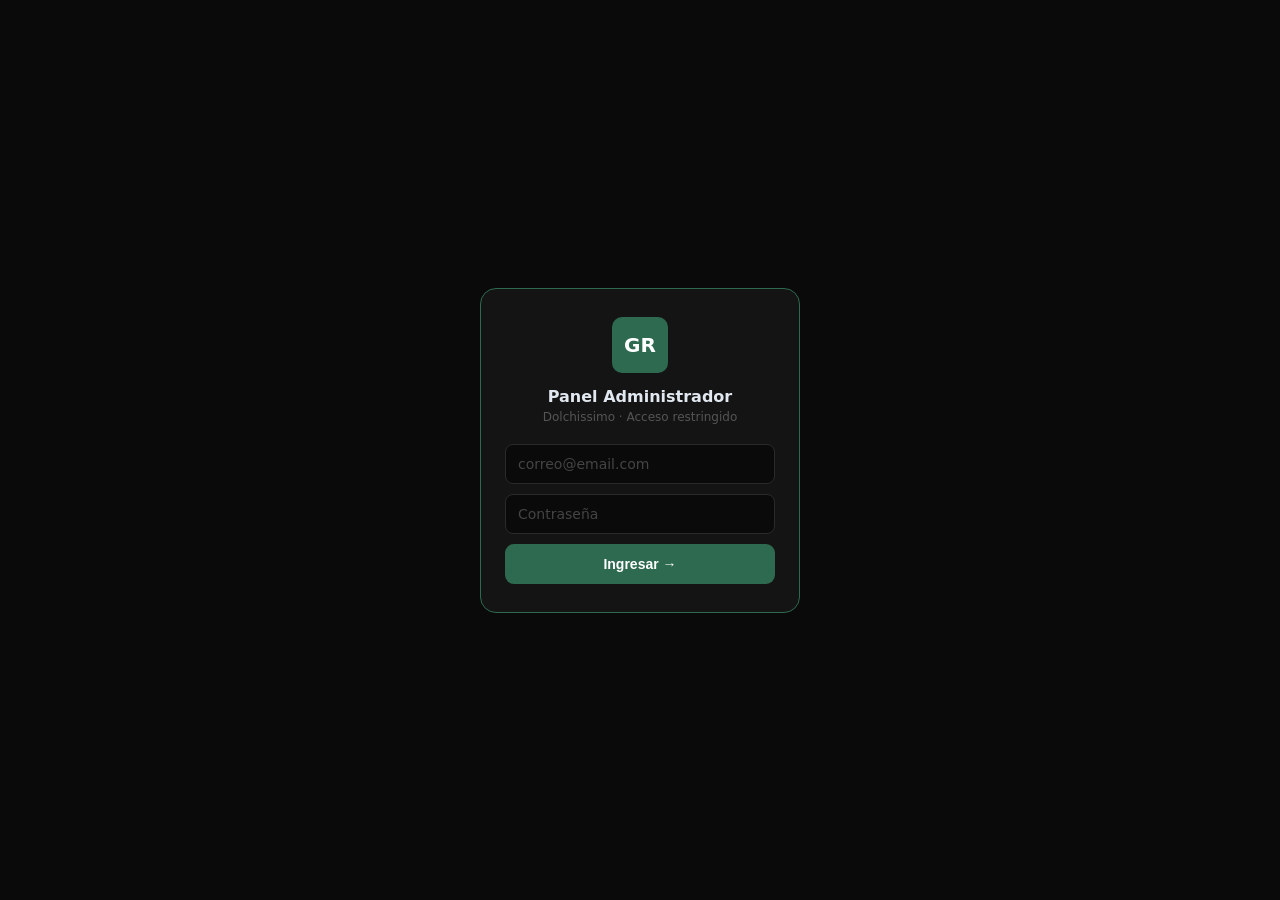
==== commit fce038aa: "Rebrand: Gregorisa -> Dolchissimo en textos, titulos y correos de ejemplo" ====
--- a/admin.html
+++ b/admin.html
@@ -3,7 +3,7 @@
 <head>
 <meta charset="UTF-8">
 <meta name="viewport" content="width=device-width, initial-scale=1.0">
-<title>Gregorisa — Admin</title>
+<title>Dolchissimo — Admin</title>
 <style>
 *{box-sizing:border-box;margin:0;padding:0;}
 body{background:#0a0a0a;font-family:system-ui,sans-serif;color:#e2e8f0;min-height:100vh;}
@@ -205,7 +205,7 @@
   <div class="auth-card">
     <div class="auth-logo">GR</div>
     <div class="auth-title">Panel Administrador</div>
-    <div class="auth-sub">Gregorisa · Acceso restringido</div>
+    <div class="auth-sub">Dolchissimo · Acceso restringido</div>
     <div class="auth-err" id="auth-err"></div>
     <input class="auth-inp" type="email" id="auth-email" placeholder="correo@email.com" autocomplete="email">
     <input class="auth-inp" type="password" id="auth-pass" placeholder="Contraseña">
@@ -218,7 +218,7 @@
   <div class="header">
     <div style="display:flex;align-items:center;gap:10px;">
       <div class="logo-sq">GR</div>
-      <div><div class="header-name">GREGORISA</div><div class="header-sub" id="admin-sub">Administrador</div></div>
+      <div><div class="header-name">DOLCHISSIMO</div><div class="header-sub" id="admin-sub">Administrador</div></div>
     </div>
     <div class="header-right">
       <span class="clk" id="clk">--:--:--</span>
@@ -431,7 +431,7 @@
   </div>
 </div>
 
-<div class="modal-bottom" id="modal-nuevo-usuario" style="display:none"><div class="modal-sheet"><div class="modal-title">Crear nuevo usuario</div><label style="font-size:11px;color:#555;margin-bottom:4px;display:block;">Nombre *</label><input class="modal-input" type="text" id="nu-nombre" placeholder="Ej: Juan Pérez"><label style="font-size:11px;color:#555;margin-bottom:4px;display:block;">Email *</label><input class="modal-input" type="email" id="nu-email" placeholder="Ej: juan@gregorisa.com"><label style="font-size:11px;color:#555;margin-bottom:4px;display:block;">Contraseña temporal *</label><input class="modal-input" type="text" id="nu-pass" placeholder="Mínimo 6 caracteres"><label style="font-size:11px;color:#555;margin-bottom:4px;display:block;">Rol *</label><select class="modal-select" id="nu-rol"><option value="mozo">Mozo</option><option value="cocina">Cocina / Barra</option><option value="admin">Administrador</option></select><div class="modal-btns"><button class="modal-cancel" onclick="cerrarModalNuevoUsuario()">Cancelar</button><button class="modal-ok" onclick="crearUsuario()">Crear usuario</button></div></div></div><div class="modal-bottom" id="modal-editar-usuario" style="display:none"><div class="modal-sheet"><div class="modal-title">Editar usuario</div><input type="hidden" id="eu-id"><label style="font-size:11px;color:#555;margin-bottom:4px;display:block;">Nombre *</label><input class="modal-input" type="text" id="eu-nombre"><label style="font-size:11px;color:#555;margin-bottom:4px;display:block;">Email</label><input class="modal-input" type="email" id="eu-email" disabled style="opacity:0.6;"><label style="font-size:11px;color:#555;margin-bottom:4px;display:block;">Rol *</label><select class="modal-select" id="eu-rol"><option value="mozo">Mozo</option><option value="cocina">Cocina / Barra</option><option value="admin">Administrador</option></select><label style="font-size:11px;color:#555;margin-bottom:4px;display:block;margin-top:6px;">Nueva contraseña temporal (opcional)</label><input class="modal-input" type="text" id="eu-pass" placeholder="Dejar vacío para no cambiarla"><div class="modal-btns"><button class="modal-cancel" onclick="cerrarModalEditarUsuario()">Cancelar</button><button class="modal-ok" onclick="guardarEdicionUsuario()">Guardar cambios</button></div></div></div><div class="modal-bottom" id="modal-egreso" style="display:none">
+<div class="modal-bottom" id="modal-nuevo-usuario" style="display:none"><div class="modal-sheet"><div class="modal-title">Crear nuevo usuario</div><label style="font-size:11px;color:#555;margin-bottom:4px;display:block;">Nombre *</label><input class="modal-input" type="text" id="nu-nombre" placeholder="Ej: Juan Pérez"><label style="font-size:11px;color:#555;margin-bottom:4px;display:block;">Email *</label><input class="modal-input" type="email" id="nu-email" placeholder="Ej: juan@dolchissimo.com"><label style="font-size:11px;color:#555;margin-bottom:4px;display:block;">Contraseña temporal *</label><input class="modal-input" type="text" id="nu-pass" placeholder="Mínimo 6 caracteres"><label style="font-size:11px;color:#555;margin-bottom:4px;display:block;">Rol *</label><select class="modal-select" id="nu-rol"><option value="mozo">Mozo</option><option value="cocina">Cocina / Barra</option><option value="admin">Administrador</option></select><div class="modal-btns"><button class="modal-cancel" onclick="cerrarModalNuevoUsuario()">Cancelar</button><button class="modal-ok" onclick="crearUsuario()">Crear usuario</button></div></div></div><div class="modal-bottom" id="modal-editar-usuario" style="display:none"><div class="modal-sheet"><div class="modal-title">Editar usuario</div><input type="hidden" id="eu-id"><label style="font-size:11px;color:#555;margin-bottom:4px;display:block;">Nombre *</label><input class="modal-input" type="text" id="eu-nombre"><label style="font-size:11px;color:#555;margin-bottom:4px;display:block;">Email</label><input class="modal-input" type="email" id="eu-email" disabled style="opacity:0.6;"><label style="font-size:11px;color:#555;margin-bottom:4px;display:block;">Rol *</label><select class="modal-select" id="eu-rol"><option value="mozo">Mozo</option><option value="cocina">Cocina / Barra</option><option value="admin">Administrador</option></select><label style="font-size:11px;color:#555;margin-bottom:4px;display:block;margin-top:6px;">Nueva contraseña temporal (opcional)</label><input class="modal-input" type="text" id="eu-pass" placeholder="Dejar vacío para no cambiarla"><div class="modal-btns"><button class="modal-cancel" onclick="cerrarModalEditarUsuario()">Cancelar</button><button class="modal-ok" onclick="guardarEdicionUsuario()">Guardar cambios</button></div></div></div><div class="modal-bottom" id="modal-egreso" style="display:none">
 <div class="modal-sheet">
 <div class="modal-title">Registrar egreso</div>
 <label style="font-size:11px;color:#555;margin-bottom:4px;display:block;">Nombre del proveedor *</label>
@@ -482,8 +482,8 @@
 async function verificarRol(email){
   const{data:u}=await supabase.from('usuarios').select('rol,nombre,activo').eq('email',email).single()
   if(!u||!u.activo){await supabase.auth.signOut();return}miRol=u.rol;
-  if(u.rol==='cocina'){window.location.href='/cocina.html';return}
-  if(u.rol==='mozo'){window.location.href='/mozo.html';return}
+  if(u.rol==='cocina'){window.location.href='cocina.html';return}
+  if(u.rol==='mozo'){window.location.href='mozo.html';return}
   document.getElementById('auth-guard').style.display='none'
   document.getElementById('app').style.display='block'
   document.getElementById('admin-sub').textContent='Admin: '+u.nombre;miNombre=u.nombre
@@ -854,7 +854,7 @@
   const html='<!DOCTYPE html><html><head><meta charset="UTF-8"><title>Ticket #'+(p.numero||'-')+'</title>'
     +'<style>body{font-family:monospace;width:280px;margin:0 auto;padding:10px;color:#000;}h1{font-size:16px;text-align:center;margin:0 0 4px;}.sub{text-align:center;font-size:11px;margin-bottom:10px;}table{width:100%;border-collapse:collapse;font-size:12px;}td{padding:2px 0;}hr{border:none;border-top:1px dashed #000;margin:8px 0;}.tot{font-weight:bold;font-size:14px;}.info{font-size:12px;margin-bottom:4px;}@media print{body{width:100%;}}</style>'
     +'</head><body>'
-    +'<h1>GREGORISA</h1><div class="sub">Ticket de pedido</div>'
+    +'<h1>DOLCHISSIMO</h1><div class="sub">Ticket de pedido</div>'
     +'<div class="info">Pedido: #'+(p.numero||'-')+'</div>'
     +'<div class="info">Cliente: '+(p.cliente_nombre||'-')+'</div>'
     +'<div class="info">Mesa: '+(p.mesa||'-')+'</div>'
@@ -1019,7 +1019,7 @@
 }
 window.cerrarSesion=async()=>{
   try{await supabase.auth.signOut({scope:'local'})}catch(e){}
-  try{Object.keys(localStorage).forEach(k=>{if(k.indexOf('sb-')===0||k==='ff58_rol'||k==='ff58_nombre')localStorage.removeItem(k)})}catch(e){};window.location.href='/login.html'
+  try{Object.keys(localStorage).forEach(k=>{if(k.indexOf('sb-')===0||k==='ff58_rol'||k==='ff58_nombre')localStorage.removeItem(k)})}catch(e){};window.location.href='login.html'
 }
 async function cargarUsuarios(){const{data}=await supabase.from('usuarios').select('id,nombre,email,rol,activo').order('nombre');usuariosCache=data||[];renderUsuarios(data||[])}function renderUsuarios(list){document.getElementById('usuarios-list').innerHTML=list.map(u=>`<div class="menu-row"><span class="m-icon">${u.rol==='admin'?'👑':u.rol==='cocina'?'🍳':'🧑‍💼'}</span><div style="flex:1;min-width:0;"><div class="m-name">${u.nombre}</div><div class="m-cat">${u.email} · ${u.rol}</div></div><button class="btn-edit-user" onclick="abrirModalEditarUsuario('${u.id}')" style="margin-right:8px;background:none;border:none;font-size:16px;cursor:pointer;">✏️</button><button class="toggle ${u.activo?'ton':'toff'}" onclick="toggleUsuarioActivo('${u.id}',${!u.activo})"></button></div>`).join('')};window.abrirModalNuevoUsuario=()=>{document.getElementById('nu-nombre').value='';document.getElementById('nu-email').value='';document.getElementById('nu-pass').value='';document.getElementById('nu-rol').value='mozo';document.getElementById('modal-nuevo-usuario').style.display='flex'};window.cerrarModalNuevoUsuario=()=>{document.getElementById('modal-nuevo-usuario').style.display='none'};window.toggleUsuarioActivo=async(id,n)=>{await supabase.from('usuarios').update({activo:n}).eq('id',id);await cargarUsuarios()};window.crearUsuario=async()=>{const nombre=document.getElementById('nu-nombre').value.trim();const email=document.getElementById('nu-email').value.trim();const pass=document.getElementById('nu-pass').value.trim();const rol=document.getElementById('nu-rol').value;if(!nombre||!email||!pass){alert('Completa todos los campos');return}if(pass.length<6){alert('La contraseña debe tener al menos 6 caracteres');return}const{data:sessionData}=await supabase.auth.getSession();const adminSession=sessionData.session;const{error:signUpError}=await supabase.auth.signUp({email,password:pass});if(signUpError){alert('Error al crear el usuario: '+signUpError.message);return}if(adminSession)await supabase.auth.setSession({access_token:adminSession.access_token,refresh_token:adminSession.refresh_token});const{error:insertError}=await supabase.from('usuarios').insert({email,nombre,rol,activo:true});if(insertError){alert('El usuario se creó en el acceso, pero hubo un error al guardar sus datos: '+insertError.message);return}document.getElementById('modal-nuevo-usuario').style.display='none';alert('Usuario creado correctamente. Email: '+email+' - Contraseña temporal: '+pass+' - Comparte estas credenciales de forma segura.');await cargarUsuarios()};window.abrirModalEditarUsuario=(id)=>{const u=usuariosCache.find(x=>x.id===id);if(!u)return;document.getElementById('eu-id').value=u.id;document.getElementById('eu-nombre').value=u.nombre;document.getElementById('eu-email').value=u.email;document.getElementById('eu-rol').value=u.rol;document.getElementById('eu-pass').value='';document.getElementById('modal-editar-usuario').style.display='flex'};window.cerrarModalEditarUsuario=()=>{document.getElementById('modal-editar-usuario').style.display='none'};window.guardarEdicionUsuario=async()=>{const id=document.getElementById('eu-id').value;const nombre=document.getElementById('eu-nombre').value.trim();const rol=document.getElementById('eu-rol').value;const email=document.getElementById('eu-email').value;const newPass=document.getElementById('eu-pass').value.trim();if(!nombre){alert('El nombre no puede estar vacío');return}if(newPass&&newPass.length<6){alert('La nueva contraseña debe tener al menos 6 caracteres');return}const{error:updError}=await supabase.from('usuarios').update({nombre,rol}).eq('id',id);if(updError){alert('Error al guardar los cambios: '+updError.message);return}if(newPass){const{data:sessionData}=await supabase.auth.getSession();const token=sessionData.session?sessionData.session.access_token:'';const resp=await fetch('/api/admin-reset-password',{method:'POST',headers:{'Content-Type':'application/json',Authorization:'Bearer '+token},body:JSON.stringify({email,newPassword:newPass})});const result=await resp.json().catch(()=>({}));if(!resp.ok){alert('Los datos se guardaron, pero hubo un error al cambiar la contraseña: '+(result.error||resp.status));document.getElementById('modal-editar-usuario').style.display='none';await cargarUsuarios();return}}document.getElementById('modal-editar-usuario').style.display='none';alert('Usuario actualizado correctamente'+(newPass?'. Nueva contraseña temporal: '+newPass:''));await cargarUsuarios()};window.cargarTodo=cargarTodo;window.exportarVentasCSV=exportarVentasCSV;window.exportarPlatosCSV=exportarPlatosCSV;window.eliminarPedido=eliminarPedido;window.cargarUsuarios=cargarUsuarios;
 
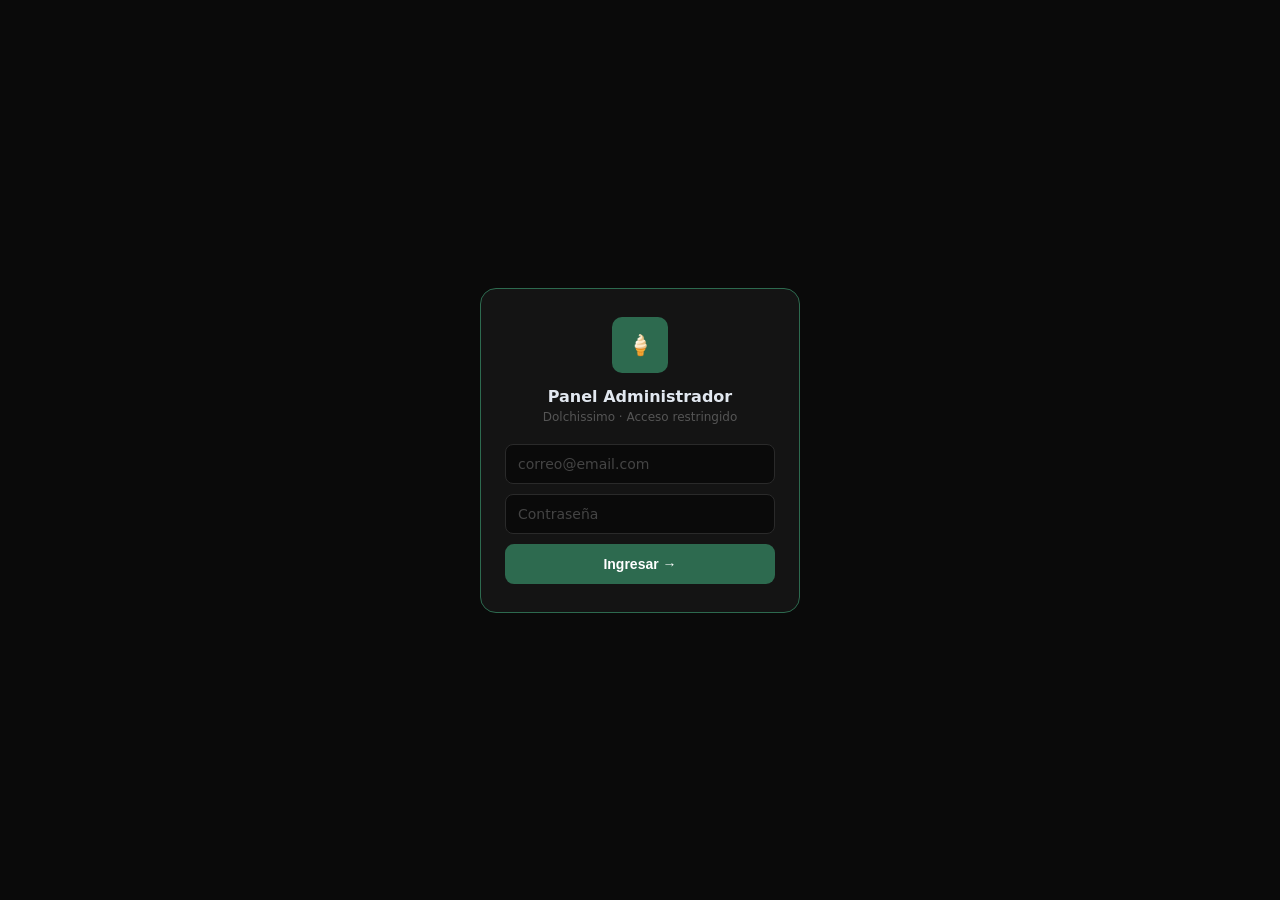
==== commit e75a9ee9: "Reemplazar abreviatura GR por icono de helado" ====
--- a/admin.html
+++ b/admin.html
@@ -203,7 +203,7 @@
 <!-- AUTH GUARD -->
 <div class="auth-guard" id="auth-guard">
   <div class="auth-card">
-    <div class="auth-logo">GR</div>
+    <div class="auth-logo">🍦</div>
     <div class="auth-title">Panel Administrador</div>
     <div class="auth-sub">Dolchissimo · Acceso restringido</div>
     <div class="auth-err" id="auth-err"></div>
@@ -217,7 +217,7 @@
 <div id="app" style="display:none;">
   <div class="header">
     <div style="display:flex;align-items:center;gap:10px;">
-      <div class="logo-sq">GR</div>
+      <div class="logo-sq">🍦</div>
       <div><div class="header-name">DOLCHISSIMO</div><div class="header-sub" id="admin-sub">Administrador</div></div>
     </div>
     <div class="header-right">
@@ -1021,7 +1021,7 @@
   try{await supabase.auth.signOut({scope:'local'})}catch(e){}
   try{Object.keys(localStorage).forEach(k=>{if(k.indexOf('sb-')===0||k==='ff58_rol'||k==='ff58_nombre')localStorage.removeItem(k)})}catch(e){};window.location.href='login.html'
 }
-async function cargarUsuarios(){const{data}=await supabase.from('usuarios').select('id,nombre,email,rol,activo').order('nombre');usuariosCache=data||[];renderUsuarios(data||[])}function renderUsuarios(list){document.getElementById('usuarios-list').innerHTML=list.map(u=>`<div class="menu-row"><span class="m-icon">${u.rol==='admin'?'👑':u.rol==='cocina'?'🍳':'🧑‍💼'}</span><div style="flex:1;min-width:0;"><div class="m-name">${u.nombre}</div><div class="m-cat">${u.email} · ${u.rol}</div></div><button class="btn-edit-user" onclick="abrirModalEditarUsuario('${u.id}')" style="margin-right:8px;background:none;border:none;font-size:16px;cursor:pointer;">✏️</button><button class="toggle ${u.activo?'ton':'toff'}" onclick="toggleUsuarioActivo('${u.id}',${!u.activo})"></button></div>`).join('')};window.abrirModalNuevoUsuario=()=>{document.getElementById('nu-nombre').value='';document.getElementById('nu-email').value='';document.getElementById('nu-pass').value='';document.getElementById('nu-rol').value='mozo';document.getElementById('modal-nuevo-usuario').style.display='flex'};window.cerrarModalNuevoUsuario=()=>{document.getElementById('modal-nuevo-usuario').style.display='none'};window.toggleUsuarioActivo=async(id,n)=>{await supabase.from('usuarios').update({activo:n}).eq('id',id);await cargarUsuarios()};window.crearUsuario=async()=>{const nombre=document.getElementById('nu-nombre').value.trim();const email=document.getElementById('nu-email').value.trim();const pass=document.getElementById('nu-pass').value.trim();const rol=document.getElementById('nu-rol').value;if(!nombre||!email||!pass){alert('Completa todos los campos');return}if(pass.length<6){alert('La contraseña debe tener al menos 6 caracteres');return}const{data:sessionData}=await supabase.auth.getSession();const adminSession=sessionData.session;const{error:signUpError}=await supabase.auth.signUp({email,password:pass});if(signUpError){alert('Error al crear el usuario: '+signUpError.message);return}if(adminSession)await supabase.auth.setSession({access_token:adminSession.access_token,refresh_token:adminSession.refresh_token});const{error:insertError}=await supabase.from('usuarios').insert({email,nombre,rol,activo:true});if(insertError){alert('El usuario se creó en el acceso, pero hubo un error al guardar sus datos: '+insertError.message);return}document.getElementById('modal-nuevo-usuario').style.display='none';alert('Usuario creado correctamente. Email: '+email+' - Contraseña temporal: '+pass+' - Comparte estas credenciales de forma segura.');await cargarUsuarios()};window.abrirModalEditarUsuario=(id)=>{const u=usuariosCache.find(x=>x.id===id);if(!u)return;document.getElementById('eu-id').value=u.id;document.getElementById('eu-nombre').value=u.nombre;document.getElementById('eu-email').value=u.email;document.getElementById('eu-rol').value=u.rol;document.getElementById('eu-pass').value='';document.getElementById('modal-editar-usuario').style.display='flex'};window.cerrarModalEditarUsuario=()=>{document.getElementById('modal-editar-usuario').style.display='none'};window.guardarEdicionUsuario=async()=>{const id=document.getElementById('eu-id').value;const nombre=document.getElementById('eu-nombre').value.trim();const rol=document.getElementById('eu-rol').value;const email=document.getElementById('eu-email').value;const newPass=document.getElementById('eu-pass').value.trim();if(!nombre){alert('El nombre no puede estar vacío');return}if(newPass&&newPass.length<6){alert('La nueva contraseña debe tener al menos 6 caracteres');return}const{error:updError}=await supabase.from('usuarios').update({nombre,rol}).eq('id',id);if(updError){alert('Error al guardar los cambios: '+updError.message);return}if(newPass){const{data:sessionData}=await supabase.auth.getSession();const token=sessionData.session?sessionData.session.access_token:'';const resp=await fetch('/api/admin-reset-password',{method:'POST',headers:{'Content-Type':'application/json',Authorization:'Bearer '+token},body:JSON.stringify({email,newPassword:newPass})});const result=await resp.json().catch(()=>({}));if(!resp.ok){alert('Los datos se guardaron, pero hubo un error al cambiar la contraseña: '+(result.error||resp.status));document.getElementById('modal-editar-usuario').style.display='none';await cargarUsuarios();return}}document.getElementById('modal-editar-usuario').style.display='none';alert('Usuario actualizado correctamente'+(newPass?'. Nueva contraseña temporal: '+newPass:''));await cargarUsuarios()};window.cargarTodo=cargarTodo;window.exportarVentasCSV=exportarVentasCSV;window.exportarPlatosCSV=exportarPlatosCSV;window.eliminarPedido=eliminarPedido;window.cargarUsuarios=cargarUsuarios;
+async function cargarUsuarios(){const{data}=await supabase.from('usuarios').select('id,nombre,email,rol,activo').order('nombre');usuariosCache=data||[];renderUsuarios(data||[])}function renderUsuarios(list){document.getElementById('usuarios-list').innerHTML=list.map(u=>`<div class="menu-row"><span class="m-icon">${u.rol==='admin'?'👑':u.rol==='cocina'?'🍳':'🧑‍💼'}</span><div style="flex:1;min-width:0;"><div class="m-name">${u.nombre}</div><div class="m-cat">${u.email} · ${u.rol}</div></div><button class="btn-edit-user" onclick="abrirModalEditarUsuario('${u.id}')" style="margin-right:8px;background:none;border:none;font-size:16px;cursor:pointer;">✏️</button><button class="toggle ${u.activo?'ton':'toff'}" onclick="toggleUsuarioActivo('${u.id}',${!u.activo})"></button></div>`).join('')};window.abrirModalNuevoUsuario=()=>{document.getElementById('nu-nombre').value='';document.getElementById('nu-email').value='';document.getElementById('nu-pass').value='';document.getElementById('nu-rol').value='mozo';document.getElementById('modal-nuevo-usuario').style.display='flex'};window.cerrarModalNuevoUsuario=()=>{document.getElementById('modal-nuevo-usuario').style.display='none'};window.toggleUsuarioActivo=async(id,n)=>{await supabase.from('usuarios').update({activo:n}).eq('id',id);await cargarUsuarios()};window.crearUsuario=async()=>{const nombre=document.getElementById('nu-nombre').value.trim();const email=document.getElementById('nu-email').value.trim();const password=document.getElementById('nu-pass').value;const rol=document.getElementById('nu-rol').value;if(!nombre||!email||!password||!rol){alert('Completa todos los campos');return;}if(password.length<6){alert('La contraseña debe tener al menos 6 caracteres');return;}const {data:sessionData}=await supabase.auth.getSession();const token=sessionData&&sessionData.session&&sessionData.session.access_token;if(!token){alert('Sesión inválida, vuelve a iniciar sesión');return;}try{const resp=await fetch('https://yxrhzqmdxcghrwqkdlow.supabase.co/functions/v1/create-user',{method:'POST',headers:{'Content-Type':'application/json','Authorization':'Bearer '+token},body:JSON.stringify({nombre:nombre,email:email,password:password,rol:rol})});const result=await resp.json();if(!resp.ok||result.error){alert(result.error||'No se pudo crear el usuario');return;}cerrarModalNuevoUsuario();cargarUsuarios();}catch(err){alert('Error de red al crear usuario: '+(err&&err.message?err.message:err));}};window.abrirModalEditarUsuario=(id)=>{const u=usuariosCache.find(x=>x.id===id);if(!u)return;document.getElementById('eu-id').value=u.id;document.getElementById('eu-nombre').value=u.nombre;document.getElementById('eu-email').value=u.email;document.getElementById('eu-rol').value=u.rol;document.getElementById('eu-pass').value='';document.getElementById('modal-editar-usuario').style.display='flex'};window.cerrarModalEditarUsuario=()=>{document.getElementById('modal-editar-usuario').style.display='none'};window.guardarEdicionUsuario=async()=>{const id=document.getElementById('eu-id').value;const nombre=document.getElementById('eu-nombre').value.trim();const rol=document.getElementById('eu-rol').value;const email=document.getElementById('eu-email').value;const newPass=document.getElementById('eu-pass').value.trim();if(!nombre){alert('El nombre no puede estar vacío');return}if(newPass&&newPass.length<6){alert('La nueva contraseña debe tener al menos 6 caracteres');return}const{error:updError}=await supabase.from('usuarios').update({nombre,rol}).eq('id',id);if(updError){alert('Error al guardar los cambios: '+updError.message);return}if(newPass){const{data:sessionData}=await supabase.auth.getSession();const token=sessionData.session?sessionData.session.access_token:'';const resp=await fetch('/api/admin-reset-password',{method:'POST',headers:{'Content-Type':'application/json',Authorization:'Bearer '+token},body:JSON.stringify({email,newPassword:newPass})});const result=await resp.json().catch(()=>({}));if(!resp.ok){alert('Los datos se guardaron, pero hubo un error al cambiar la contraseña: '+(result.error||resp.status));document.getElementById('modal-editar-usuario').style.display='none';await cargarUsuarios();return}}document.getElementById('modal-editar-usuario').style.display='none';alert('Usuario actualizado correctamente'+(newPass?'. Nueva contraseña temporal: '+newPass:''));await cargarUsuarios()};window.cargarTodo=cargarTodo;window.exportarVentasCSV=exportarVentasCSV;window.exportarPlatosCSV=exportarPlatosCSV;window.eliminarPedido=eliminarPedido;window.cargarUsuarios=cargarUsuarios;
 
 init()
 </script>
